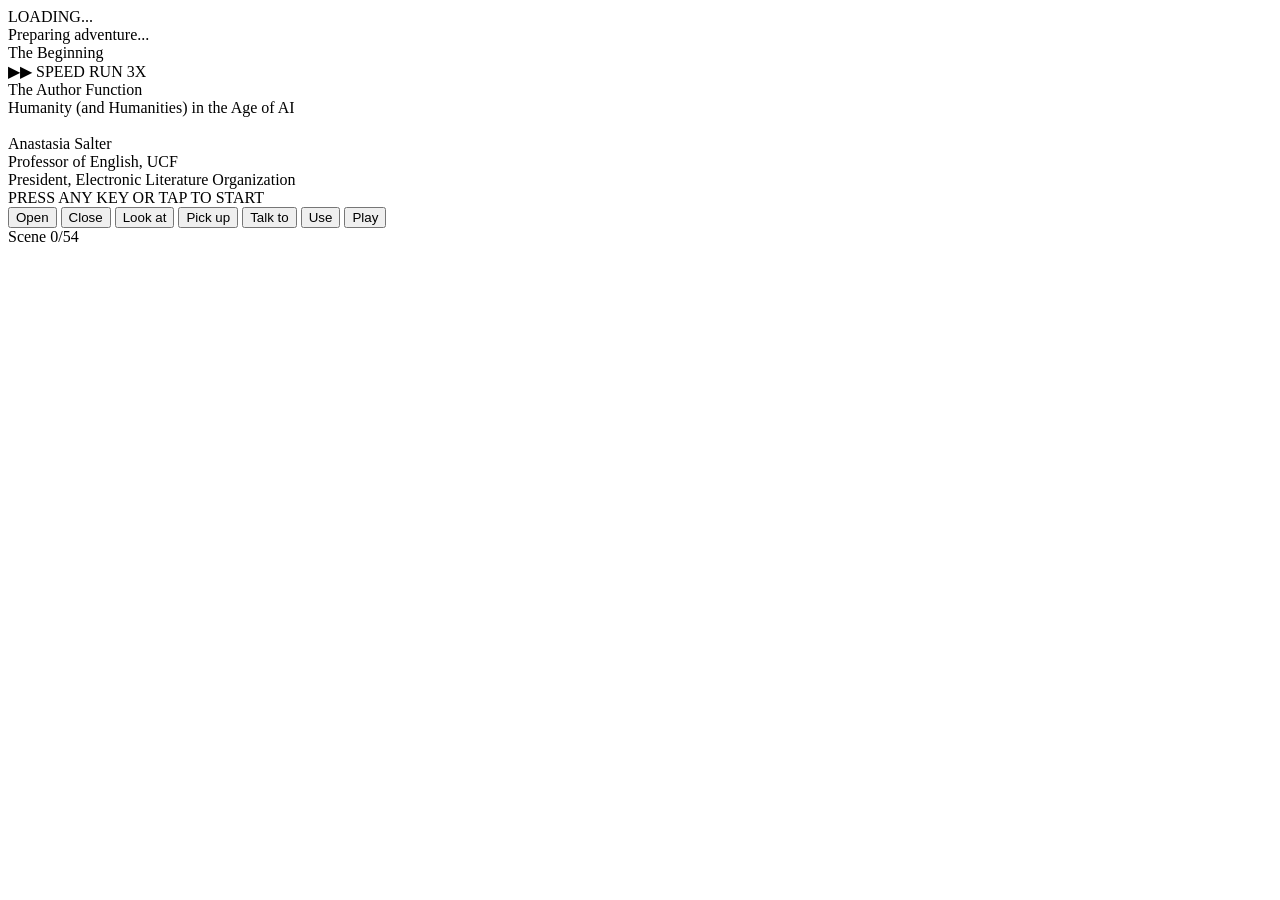
==== index.html @ 1f74006e "feat: update title and metadata for Author Function talk Co-Authored-By: Claude Opus 4.6 <noreply@an" ====
<!DOCTYPE html>
<html lang="en">
<head>
  <meta charset="UTF-8">
  <meta name="viewport" content="width=1280">
  <title>The Author Function: Humanity (and Humanities) in the Age of AI</title>

  <!-- CSS -->
  <link rel="stylesheet" href="css/reset.css">
  <link rel="stylesheet" href="css/fonts.css">
  <link rel="stylesheet" href="css/scumm.css">
  <link rel="stylesheet" href="css/rooms.css">
  <link rel="stylesheet" href="css/sprites.css">
  <link rel="stylesheet" href="css/transitions.css">

  <style>
    /* Inline fallback in case font file doesn't load */
    @import url('https://fonts.googleapis.com/css2?family=Press+Start+2P&display=block');
  </style>
</head>
<body>

  <!-- ========== PRELOADER ========== -->
  <div id="preloader">
    <div id="preloader-title">LOADING...</div>
    <div id="progress-bar-outer">
      <div id="progress-bar-inner"></div>
    </div>
    <div id="preloader-status">Preparing adventure...</div>
  </div>

  <!-- ========== GAME CONTAINER ========== -->
  <div id="game">

    <!-- Room Name Bar -->
    <div id="room-bar">The Beginning</div>

    <!-- Room Viewport -->
    <div id="viewport">

      <!-- Room (background + template overlays) -->
      <div id="room"></div>

      <!-- Objects layer -->
      <div id="objects"></div>

      <!-- Character Sprite -->
      <div id="sprite" class="frame-idle hidden"></div>

      <!-- Transition Overlay -->
      <div id="transition-overlay"></div>

      <!-- Speed Run badge (shown on autoplay start) -->
      <div id="speedrun-badge" class="hidden">
        <span class="sr-icon">&#9654;&#9654;</span>
        <span class="sr-text">SPEED RUN</span>
        <span class="sr-mult">3X</span>
      </div>

      <!-- Title Screen Overlay -->
      <div id="title-screen">
        <div class="title-border">
          <div class="title-main">The Author Function</div>
          <div class="title-sub">
            Humanity (and Humanities) in the Age of AI<br><br>
            Anastasia Salter<br>
            Professor of English, UCF<br>
            President, Electronic Literature Organization
          </div>
          <div class="title-prompt">PRESS ANY KEY OR TAP TO START</div>
        </div>
      </div>

    </div>

    <!-- Dialogue Text Bar -->
    <div id="dialogue">
      <div id="dialogue-text" class="done"></div>
    </div>

    <!-- Verb Bar (decorative) -->
    <div id="verb-bar">
      <button class="verb" data-verb="open">Open</button>
      <button class="verb" data-verb="close">Close</button>
      <button class="verb" data-verb="look">Look at</button>
      <button class="verb" data-verb="pickup">Pick up</button>
      <button class="verb" data-verb="talk">Talk to</button>
      <button class="verb" data-verb="use">Use</button>
      <span class="verb-sep"></span>
      <button class="verb" id="autoplay-btn" data-verb="play">Play</button>
    </div>

    <!-- Scene Counter (debug, toggle with D) -->
    <div id="scene-counter">Scene 0/54</div>

  </div>

  <!-- ========== SCRIPTS ========== -->
  <script src="js/scenes.js"></script>
  <script src="js/typewriter.js"></script>
  <script src="js/sprites.js"></script>
  <script src="js/transitions.js"></script>
  <script src="js/preloader.js"></script>
  <script src="js/autoplay.js"></script>
  <script src="js/engine.js"></script>

</body>
</html>
---- css/rooms.css ----
/* ============================================
   Room Templates - 14 Maniac Mansion-style environments
   Bright, colorful, clearly distinct rooms
   ============================================ */

.room-bg {
  position: absolute;
  inset: 0;
}

/* ================================================
   1. TITLE SCREEN - Stars + darkness
   ================================================ */
.room-title {
  --bg: #0a0a14;
}

.room-title .room-bg {
  background: linear-gradient(to bottom, #0a0a14 0%, #0a0a14 40%, #0e1025 75%, #141432 100%);
}

/* --- Cityscape silhouette --- */
.cityscape {
  position: absolute;
  inset: 0;
  pointer-events: none;
  background:
    /* Ground strip */
    linear-gradient(#060610, #060610) no-repeat 0 530px / 100% 10px,

    /* Near layer - darkest, shortest foreground */
    linear-gradient(#080812, #080812) no-repeat 0px 420px / 65px 120px,
    linear-gradient(#080812, #080812) no-repeat 130px 395px / 55px 145px,
    linear-gradient(#080812, #080812) no-repeat 250px 385px / 50px 155px,
    linear-gradient(#080812, #080812) no-repeat 400px 405px / 60px 135px,
    linear-gradient(#080812, #080812) no-repeat 490px 395px / 45px 145px,
    linear-gradient(#080812, #080812) no-repeat 600px 415px / 55px 125px,
    linear-gradient(#080812, #080812) no-repeat 720px 400px / 50px 140px,
    linear-gradient(#080812, #080812) no-repeat 830px 392px / 60px 148px,
    linear-gradient(#080812, #080812) no-repeat 1000px 402px / 55px 138px,
    linear-gradient(#080812, #080812) no-repeat 1120px 415px / 60px 125px,
    linear-gradient(#080812, #080812) no-repeat 1210px 435px / 70px 105px,

    /* Mid layer */
    linear-gradient(#0c0c18, #0c0c18) no-repeat 60px 350px / 75px 190px,
    linear-gradient(#0c0c18, #0c0c18) no-repeat 180px 315px / 65px 225px,
    linear-gradient(#0c0c18, #0c0c18) no-repeat 335px 305px / 70px 235px,
    linear-gradient(#0c0c18, #0c0c18) no-repeat 520px 325px / 60px 215px,
    linear-gradient(#0c0c18, #0c0c18) no-repeat 640px 340px / 80px 200px,
    linear-gradient(#0c0c18, #0c0c18) no-repeat 770px 315px / 60px 225px,
    linear-gradient(#0c0c18, #0c0c18) no-repeat 930px 330px / 80px 210px,
    linear-gradient(#0c0c18, #0c0c18) no-repeat 1060px 345px / 65px 195px,

    /* Far layer - lightest, tallest skyline */
    linear-gradient(#10101e, #10101e) no-repeat 280px 230px / 55px 310px,
    linear-gradient(#10101e, #10101e) no-repeat 440px 250px / 80px 290px,
    linear-gradient(#10101e, #10101e) no-repeat 580px 210px / 50px 330px,
    linear-gradient(#10101e, #10101e) no-repeat 700px 260px / 70px 280px,
    linear-gradient(#10101e, #10101e) no-repeat 860px 240px / 60px 300px,

    /* Antenna spires */
    linear-gradient(#10101e, #10101e) no-repeat 603px 198px / 2px 12px,
    linear-gradient(#10101e, #10101e) no-repeat 888px 230px / 2px 10px;
}

/* Steady windows - always lit */
.cityscape::before {
  content: '';
  position: absolute;
  width: 4px;
  height: 4px;
  top: 0;
  left: 0;
  pointer-events: none;
  box-shadow:
    /* Far building 1 (x:280) */
    290px 252px 0 0 #ffcc00,
    318px 252px 0 0 #cc9900,
    304px 292px 0 0 #ffcc00,
    290px 372px 0 0 #cc9900,
    318px 452px 0 0 #ffcc00,
    /* Far building 2 (x:440) */
    452px 272px 0 0 #ffcc00,
    500px 272px 0 0 #cc9900,
    476px 312px 0 0 #ffcc00,
    500px 392px 0 0 #cc9900,
    452px 452px 0 0 #ffcc00,
    /* Far building 3 (x:580) */
    590px 234px 0 0 #ffcc00,
    614px 274px 0 0 #cc9900,
    590px 354px 0 0 #ffcc00,
    614px 434px 0 0 #ffcc00,
    /* Far building 4 (x:700) */
    712px 282px 0 0 #ffcc00,
    748px 282px 0 0 #cc9900,
    730px 362px 0 0 #ffcc00,
    712px 442px 0 0 #cc9900,
    /* Far building 5 (x:860) */
    872px 262px 0 0 #ffcc00,
    900px 302px 0 0 #cc9900,
    872px 382px 0 0 #ffcc00,
    900px 462px 0 0 #ffcc00,
    /* Mid buildings */
    192px 338px 0 0 #cc9900,
    224px 378px 0 0 #cc9900,
    347px 328px 0 0 #cc9900,
    383px 368px 0 0 #cc9900,
    652px 364px 0 0 #cc9900,
    700px 404px 0 0 #cc9900,
    942px 352px 0 0 #cc9900,
    990px 392px 0 0 #cc9900;
}

/* Flickering windows - old game CRT feel */
.cityscape::after {
  content: '';
  position: absolute;
  width: 4px;
  height: 4px;
  top: 0;
  left: 0;
  pointer-events: none;
  animation: window-flicker 6s steps(1) infinite;
  box-shadow:
    304px 252px 0 0 #ffdd44,
    318px 332px 0 0 #ffcc00,
    290px 452px 0 0 #ffdd44,
    476px 272px 0 0 #ffdd44,
    452px 352px 0 0 #ffcc00,
    500px 452px 0 0 #ffdd44,
    614px 234px 0 0 #ffdd44,
    590px 314px 0 0 #ffcc00,
    614px 394px 0 0 #ffdd44,
    748px 322px 0 0 #ffdd44,
    712px 402px 0 0 #ffcc00,
    900px 262px 0 0 #ffdd44,
    872px 342px 0 0 #ffcc00,
    900px 422px 0 0 #ffdd44,
    532px 348px 0 0 #ffdd44,
    782px 338px 0 0 #ffdd44,
    1072px 368px 0 0 #ffdd44;
}

@keyframes window-flicker {
  0%   { opacity: 0.9; }
  8%   { opacity: 0; }
  14%  { opacity: 0.9; }
  38%  { opacity: 0; }
  44%  { opacity: 0.9; }
  60%  { opacity: 0; }
  66%  { opacity: 0.9; }
  83%  { opacity: 0; }
  90%  { opacity: 0.9; }
}

.star-field {
  position: absolute;
  width: 2px;
  height: 2px;
  top: 0;
  left: 0;
  box-shadow:
    120px 40px 0 0 #aaa, 250px 80px 0 0 #ccc, 400px 30px 0 0 #999,
    550px 110px 0 0 #bbb, 700px 50px 0 0 #aaa, 850px 90px 0 0 #ddd,
    1000px 35px 0 0 #999, 1100px 100px 0 0 #bbb, 1200px 60px 0 0 #aaa,
    80px 150px 0 0 #888, 300px 180px 0 0 #aaa, 500px 200px 0 0 #999,
    650px 160px 0 0 #ccc, 900px 190px 0 0 #aaa, 1050px 170px 0 0 #bbb,
    150px 250px 0 0 #999, 450px 280px 0 0 #aaa, 750px 240px 0 0 #ddd,
    950px 270px 0 0 #999, 1150px 230px 0 0 #aaa, 50px 320px 0 0 #bbb,
    350px 350px 0 0 #999, 600px 310px 0 0 #aaa, 800px 340px 0 0 #ccc,
    1080px 330px 0 0 #999, 200px 400px 0 0 #aaa, 480px 380px 0 0 #888,
    720px 410px 0 0 #bbb, 1000px 390px 0 0 #aaa, 30px 70px 0 0 #bbb,
    180px 120px 0 0 #999, 620px 85px 0 0 #ccc, 1180px 150px 0 0 #aaa,
    350px 35px 0 0 #999, 820px 15px 0 0 #aaa, 1050px 65px 0 0 #888,
    50px 220px 0 0 #aaa, 280px 260px 0 0 #ddd, 1220px 290px 0 0 #999;
  pointer-events: none;
  animation: star-twinkle 4s ease-in-out infinite alternate;
}

@keyframes star-twinkle {
  0% { opacity: 0.7; }
  100% { opacity: 1; }
}

/* ================================================
   2. EXTERIOR - UCF building at dusk/night
   Bright enough to see -- classic approach shot
   ================================================ */
.room-exterior .room-bg {
  background:
    /* Moon */
    radial-gradient(circle 16px at 90% 8%, rgba(255,255,230,0.95), rgba(255,255,230,0.3) 50%, transparent 100%),
    radial-gradient(circle 60px at 90% 8%, rgba(200,200,240,0.15), transparent),

    /* Palm tree left - fronds (crown at ~79, 95) */
    linear-gradient(130deg, #1c6426 0%, #1c6426 40%, transparent 40%) no-repeat 0px 95px / 85px 55px,
    linear-gradient(145deg, #2a7a35 0%, #2a7a35 44%, transparent 44%) no-repeat 5px 67px / 82px 66px,
    linear-gradient(165deg, #1e6828 0%, #1e6828 46%, transparent 46%) no-repeat 22px 50px / 62px 82px,
    linear-gradient(190deg, #2e8838 0%, #2e8838 46%, transparent 46%) no-repeat 55px 47px / 48px 85px,
    linear-gradient(220deg, #247a30 0%, #247a30 40%, transparent 40%) no-repeat 76px 63px / 55px 70px,
    radial-gradient(circle 10px at 79px 92px, #1a5a22, transparent),
    /* Palm tree left - trunk */
    linear-gradient(to right, #6a5030, #7a6040 50%, #6a5030) no-repeat 73px 95px / 12px 230px,

    /* Palm tree right - fronds (crown at ~1134, 82) */
    linear-gradient(230deg, #1c6426 0%, #1c6426 40%, transparent 40%) no-repeat 1128px 82px / 85px 55px,
    linear-gradient(215deg, #2a7a35 0%, #2a7a35 44%, transparent 44%) no-repeat 1126px 54px / 82px 66px,
    linear-gradient(195deg, #1e6828 0%, #1e6828 46%, transparent 46%) no-repeat 1129px 37px / 62px 82px,
    linear-gradient(170deg, #2e8838 0%, #2e8838 46%, transparent 46%) no-repeat 1110px 35px / 48px 85px,
    linear-gradient(140deg, #247a30 0%, #247a30 40%, transparent 40%) no-repeat 1082px 50px / 55px 70px,
    radial-gradient(circle 10px at 1134px 79px, #1a5a22, transparent),
    /* Palm tree right - trunk */
    linear-gradient(to right, #6a5030, #7a6040 50%, #6a5030) no-repeat 1128px 82px / 12px 242px,

    /* Building - lit windows row 1 (symmetric around facade center x=620) */
    radial-gradient(ellipse 55px 40px at 382px 165px, rgba(255,200,80,0.25), transparent),
    radial-gradient(ellipse 55px 40px at 530px 165px, rgba(255,200,80,0.25), transparent),
    radial-gradient(ellipse 55px 40px at 710px 165px, rgba(255,200,80,0.25), transparent),
    radial-gradient(ellipse 55px 40px at 858px 165px, rgba(255,200,80,0.25), transparent),
    linear-gradient(#eebb44, #ddaa30) no-repeat 358px 148px / 48px 32px,
    linear-gradient(#eebb44, #ddaa30) no-repeat 506px 148px / 48px 32px,
    linear-gradient(#eebb44, #ddaa30) no-repeat 686px 148px / 48px 32px,
    linear-gradient(#eebb44, #ddaa30) no-repeat 834px 148px / 48px 32px,

    /* Building - lit windows row 2 */
    linear-gradient(#dda830, #cc9920) no-repeat 358px 220px / 48px 32px,
    linear-gradient(#dda830, #cc9920) no-repeat 506px 220px / 48px 32px,
    linear-gradient(#cc9920, #bb8810) no-repeat 686px 220px / 48px 32px,
    linear-gradient(#dda830, #cc9920) no-repeat 834px 220px / 48px 32px,

    /* Window dividers (cross in each window) */
    linear-gradient(#8a7a50, #8a7a50) no-repeat 380px 162px / 2px 20px,
    linear-gradient(#8a7a50, #8a7a50) no-repeat 364px 155px / 36px 2px,
    linear-gradient(#8a7a50, #8a7a50) no-repeat 528px 162px / 2px 20px,
    linear-gradient(#8a7a50, #8a7a50) no-repeat 512px 155px / 36px 2px,
    linear-gradient(#8a7a50, #8a7a50) no-repeat 708px 162px / 2px 20px,
    linear-gradient(#8a7a50, #8a7a50) no-repeat 692px 155px / 36px 2px,
    linear-gradient(#8a7a50, #8a7a50) no-repeat 856px 162px / 2px 20px,
    linear-gradient(#8a7a50, #8a7a50) no-repeat 840px 155px / 36px 2px,

    /* Building - entrance glow */
    radial-gradient(ellipse 50px 70px at 620px 290px, rgba(255,210,120,0.3), transparent),
    /* Building - entrance door */
    linear-gradient(#4a2a10, #3a1a08) no-repeat 592px 256px / 56px 74px,
    /* Entrance frame + arch */
    linear-gradient(#b09870, #b09870) no-repeat 586px 248px / 68px 6px,
    linear-gradient(#b09870, #b09870) no-repeat 586px 248px / 6px 82px,
    linear-gradient(#b09870, #b09870) no-repeat 648px 248px / 6px 82px,

    /* Building - columns (symmetric around x=620) */
    linear-gradient(to right, #a08a68, #b09a78 50%, #a08a68) no-repeat 292px 130px / 16px 198px,
    linear-gradient(to right, #a08a68, #b09a78 50%, #a08a68) no-repeat 457px 130px / 16px 198px,
    linear-gradient(to right, #a08a68, #b09a78 50%, #a08a68) no-repeat 767px 130px / 16px 198px,
    linear-gradient(to right, #a08a68, #b09a78 50%, #a08a68) no-repeat 932px 130px / 16px 198px,

    /* Building - roof cornice */
    linear-gradient(#7a6a50, #8a7a60) no-repeat 270px 118px / 700px 14px,
    /* Building - pediment */
    linear-gradient(#8a7a60, #7a6a50) no-repeat 500px 100px / 240px 20px,
    linear-gradient(#907a60, #8a7a58) no-repeat 540px 94px / 160px 10px,

    /* Building - main facade */
    linear-gradient(to bottom, #8a7060, #7a6050) no-repeat 280px 130px / 680px 200px,
    /* Brick texture overlay */
    repeating-linear-gradient(
      to bottom,
      transparent 0px, transparent 14px,
      rgba(0,0,0,0.08) 14px, rgba(0,0,0,0.08) 16px
    ) no-repeat 280px 130px / 680px 200px,

    /* Steps */
    linear-gradient(#8a8070, #7a7060) no-repeat 520px 328px / 200px 8px,
    linear-gradient(#807868, #706858) no-repeat 540px 336px / 160px 6px,

    /* Walkway */
    linear-gradient(#5a5e58, #4a4e48) no-repeat 460px 342px / 320px 200px,

    /* Ground - grass */
    linear-gradient(to bottom, #2a5a2a, #1a4a1a) no-repeat 0 320px / 100% 220px,

    /* Sky */
    linear-gradient(to bottom, #0a0a2a 0%, #14143a 30%, #1e1e48 55%, #282850 72%, #2a3a2a 88%);
}

/* ================================================
   3. LECTURE HALL - Bright auditorium feel
   Warm wood tones, visible seats, bright screen
   ================================================ */
.room-lecture-hall .room-bg {
  background:
    /* Projector beam (visible) */
    linear-gradient(175deg, rgba(220,220,240,0.08) 0%, transparent 60%) no-repeat 500px 0 / 300px 200px,

    /* Projection screen */
    linear-gradient(#d8d4cc, #ccc8c0) no-repeat 290px 20px / 660px 8px,
    linear-gradient(#f0ece4, #e8e4dc) no-repeat 300px 28px / 640px 350px,
    /* Screen shadow */
    linear-gradient(rgba(0,0,0,0.2), transparent) no-repeat 300px 378px / 640px 20px,

    /* Podium */
    linear-gradient(to right, #7a6a5a, #8a7a6a 50%, #7a6a5a) no-repeat 570px 380px / 100px 60px,
    linear-gradient(#8a7a6a, #8a7a6a) no-repeat 560px 374px / 120px 8px,

    /* Seat rows - warm red upholstery, visible wood backs */
    linear-gradient(#8a6a58, #8a6a58) no-repeat 100px 430px / 1080px 6px,
    linear-gradient(#6a3030, #5a2828) no-repeat 100px 436px / 1080px 18px,
    linear-gradient(#8a6a58, #8a6a58) no-repeat 60px 466px / 1160px 6px,
    linear-gradient(#6a3030, #5a2828) no-repeat 60px 472px / 1160px 18px,
    linear-gradient(#8a6a58, #8a6a58) no-repeat 20px 502px / 1240px 6px,
    linear-gradient(#6a3030, #5a2828) no-repeat 20px 508px / 1240px 22px,

    /* Seat armrests */
    repeating-linear-gradient(to right, transparent 0px, transparent 56px, #9a8a70 56px, #9a8a70 60px) no-repeat 100px 430px / 1080px 24px,
    repeating-linear-gradient(to right, transparent 0px, transparent 56px, #9a8a70 56px, #9a8a70 60px) no-repeat 60px 466px / 1160px 24px,
    repeating-linear-gradient(to right, transparent 0px, transparent 56px, #9a8a70 56px, #9a8a70 60px) no-repeat 20px 502px / 1240px 28px,

    /* Ceiling light */
    radial-gradient(ellipse 400px 80px at 50% 0%, rgba(220,210,180,0.15), transparent),

    /* Stage floor */
    linear-gradient(#5a4e3e, #5a4e3e) no-repeat 0 408px / 100% 4px,

    /* Walls - warm tan/beige, clearly visible */
    linear-gradient(to bottom, #8a7e6e 0%, #7a6e5e 60%, #5a4e3e 62%, #4a3e2e);
}

/* ================================================
   4. DATA CENTER - Dense blue-lit hardware stacks
   Rows of tall racks, blinking status LEDs
   ================================================ */
.room-data-center .room-bg {
  background:
    /* Overhead blue glow strips (cold aisle lighting) */
    radial-gradient(ellipse 300px 100px at 25% 0%, rgba(60,150,240,0.18), transparent),
    radial-gradient(ellipse 300px 100px at 75% 0%, rgba(60,150,240,0.18), transparent),
    linear-gradient(rgba(40,120,220,0.06), transparent) no-repeat 0 0 / 100% 12px,

    /* === LEFT WALL RACKS === */

    /* Rack 1 - tall full rack */
    linear-gradient(#42424f, #38384a) no-repeat 20px 16px / 90px 370px,
    repeating-linear-gradient(to bottom, #50506a 0px, #50506a 14px, #3c3c52 14px, #3c3c52 16px, #44445c 16px, #44445c 30px, #3c3c52 30px, #3c3c52 32px) no-repeat 26px 22px / 78px 358px,
    /* Rack 1 - drive bay faces */
    linear-gradient(#555570, #4a4a62) no-repeat 30px 24px / 50px 12px,
    linear-gradient(#555570, #4a4a62) no-repeat 30px 40px / 50px 12px,
    linear-gradient(#555570, #4a4a62) no-repeat 30px 56px / 50px 12px,
    linear-gradient(#555570, #4a4a62) no-repeat 30px 72px / 50px 12px,
    linear-gradient(#555570, #4a4a62) no-repeat 30px 88px / 50px 12px,
    linear-gradient(#555570, #4a4a62) no-repeat 30px 104px / 50px 12px,

    /* Rack 2 */
    linear-gradient(#46465a, #3a3a4e) no-repeat 120px 16px / 90px 370px,
    repeating-linear-gradient(to bottom, #52526c 0px, #52526c 14px, #3e3e54 14px, #3e3e54 16px, #46465e 16px, #46465e 30px, #3e3e54 30px, #3e3e54 32px) no-repeat 126px 22px / 78px 358px,
    /* Rack 2 - drive bays */
    linear-gradient(#585872, #4c4c64) no-repeat 130px 24px / 50px 12px,
    linear-gradient(#585872, #4c4c64) no-repeat 130px 40px / 50px 12px,
    linear-gradient(#585872, #4c4c64) no-repeat 130px 56px / 50px 12px,
    linear-gradient(#585872, #4c4c64) no-repeat 130px 72px / 50px 12px,

    /* Rack 3 - half-height networking gear */
    linear-gradient(#40404e, #36364a) no-repeat 220px 180px / 90px 206px,
    repeating-linear-gradient(to bottom, #4e4e66 0px, #4e4e66 18px, #3a3a50 18px, #3a3a50 20px) no-repeat 226px 186px / 78px 194px,
    /* Patch panel ports */
    linear-gradient(#333348, #333348) no-repeat 232px 192px / 66px 10px,
    linear-gradient(#333348, #333348) no-repeat 232px 214px / 66px 10px,

    /* === RIGHT WALL RACKS === */

    /* Rack 5 */
    linear-gradient(#42424f, #38384a) no-repeat 980px 16px / 90px 370px,
    repeating-linear-gradient(to bottom, #50506a 0px, #50506a 14px, #3c3c52 14px, #3c3c52 16px, #44445c 16px, #44445c 30px, #3c3c52 30px, #3c3c52 32px) no-repeat 986px 22px / 78px 358px,
    linear-gradient(#555570, #4a4a62) no-repeat 990px 24px / 50px 12px,
    linear-gradient(#555570, #4a4a62) no-repeat 990px 40px / 50px 12px,
    linear-gradient(#555570, #4a4a62) no-repeat 990px 56px / 50px 12px,
    linear-gradient(#555570, #4a4a62) no-repeat 990px 72px / 50px 12px,
    linear-gradient(#555570, #4a4a62) no-repeat 990px 88px / 50px 12px,

    /* Rack 6 */
    linear-gradient(#46465a, #3a3a4e) no-repeat 1080px 16px / 90px 370px,
    repeating-linear-gradient(to bottom, #52526c 0px, #52526c 14px, #3e3e54 14px, #3e3e54 16px, #46465e 16px, #46465e 30px, #3e3e54 30px, #3e3e54 32px) no-repeat 1086px 22px / 78px 358px,
    linear-gradient(#585872, #4c4c64) no-repeat 1090px 24px / 50px 12px,
    linear-gradient(#585872, #4c4c64) no-repeat 1090px 40px / 50px 12px,
    linear-gradient(#585872, #4c4c64) no-repeat 1090px 56px / 50px 12px,

    /* Rack 7 - half-height right */
    linear-gradient(#40404e, #36364a) no-repeat 1180px 180px / 90px 206px,
    repeating-linear-gradient(to bottom, #4e4e66 0px, #4e4e66 18px, #3a3a50 18px, #3a3a50 20px) no-repeat 1186px 186px / 78px 194px,

    /* === CABLE TRAYS === */
    linear-gradient(#555, #555) no-repeat 0 10px / 100% 3px,
    linear-gradient(#4a4a55, #4a4a55) no-repeat 0 390px / 100% 3px,
    /* Vertical cable runs between racks */
    linear-gradient(#333348, #333348) no-repeat 115px 10px / 3px 376px,
    linear-gradient(#333348, #333348) no-repeat 975px 10px / 3px 376px,

    /* Raised floor tiles */
    repeating-linear-gradient(to right, #1a2030 0px, #1a2030 58px, #222a3a 58px, #222a3a 62px) no-repeat 0 396px / 100% 120px,
    repeating-linear-gradient(to right, #1e2434 0px, #1e2434 58px, #262e40 58px, #262e40 62px) no-repeat 0 440px / 100% 80px,

    /* Room - cold blue walls */
    linear-gradient(to bottom, #2a3650 0%, #243048 55%, #1a2030 65%);
}

/* Data center blinking LEDs */
.room-data-center .room-bg::before {
  content: '';
  position: absolute;
  inset: 0;
  background:
    /* Left rack 1 LEDs */
    radial-gradient(circle 3px at 84px 30px, #0f0, transparent),
    radial-gradient(circle 3px at 84px 46px, #0f0, transparent),
    radial-gradient(circle 3px at 84px 62px, #0f0, transparent),
    radial-gradient(circle 3px at 84px 78px, #0f0, transparent),
    radial-gradient(circle 3px at 84px 94px, #ff4, transparent),
    radial-gradient(circle 3px at 84px 110px, #0f0, transparent),
    radial-gradient(circle 3px at 100px 30px, #0af, transparent),
    radial-gradient(circle 3px at 100px 46px, #0af, transparent),
    radial-gradient(circle 3px at 100px 62px, #0f0, transparent),
    /* Left rack 2 LEDs */
    radial-gradient(circle 3px at 184px 30px, #0f0, transparent),
    radial-gradient(circle 3px at 184px 46px, #f44, transparent),
    radial-gradient(circle 3px at 184px 62px, #0f0, transparent),
    radial-gradient(circle 3px at 184px 78px, #0f0, transparent),
    radial-gradient(circle 3px at 200px 30px, #0af, transparent),
    radial-gradient(circle 3px at 200px 46px, #0af, transparent),
    radial-gradient(circle 3px at 200px 62px, #0af, transparent),
    /* Left rack 3 LEDs */
    radial-gradient(circle 3px at 284px 198px, #0f0, transparent),
    radial-gradient(circle 3px at 284px 220px, #ff4, transparent),
    radial-gradient(circle 3px at 300px 198px, #0af, transparent),
    /* Right rack 5 LEDs */
    radial-gradient(circle 3px at 1044px 30px, #0f0, transparent),
    radial-gradient(circle 3px at 1044px 46px, #0f0, transparent),
    radial-gradient(circle 3px at 1044px 62px, #ff4, transparent),
    radial-gradient(circle 3px at 1044px 78px, #0f0, transparent),
    radial-gradient(circle 3px at 1044px 94px, #0f0, transparent),
    radial-gradient(circle 3px at 1060px 30px, #0af, transparent),
    radial-gradient(circle 3px at 1060px 46px, #0af, transparent),
    /* Right rack 6 LEDs */
    radial-gradient(circle 3px at 1144px 30px, #0f0, transparent),
    radial-gradient(circle 3px at 1144px 46px, #0f0, transparent),
    radial-gradient(circle 3px at 1144px 62px, #0f0, transparent),
    radial-gradient(circle 3px at 1160px 30px, #f44, transparent),
    radial-gradient(circle 3px at 1160px 46px, #0af, transparent),
    /* Right rack 7 LEDs */
    radial-gradient(circle 3px at 1244px 198px, #0f0, transparent),
    radial-gradient(circle 3px at 1244px 220px, #0f0, transparent);
  animation: ledBlink 1.8s steps(1) infinite;
  pointer-events: none;
}

@keyframes ledBlink {
  0%   { opacity: 1; }
  45%  { opacity: 1; }
  50%  { opacity: 0.3; }
  55%  { opacity: 1; }
  80%  { opacity: 1; }
  85%  { opacity: 0.5; }
  90%  { opacity: 1; }
}

/* Second LED layer with offset timing */
.room-data-center .room-bg::after {
  content: '';
  position: absolute;
  inset: 0;
  background:
    /* Scattered activity LEDs - different blink phase */
    radial-gradient(circle 2px at 92px 140px, #f80, transparent),
    radial-gradient(circle 2px at 92px 170px, #f80, transparent),
    radial-gradient(circle 2px at 92px 200px, #0f0, transparent),
    radial-gradient(circle 2px at 192px 110px, #f80, transparent),
    radial-gradient(circle 2px at 192px 140px, #0f0, transparent),
    radial-gradient(circle 2px at 192px 170px, #f80, transparent),
    radial-gradient(circle 2px at 1052px 110px, #f80, transparent),
    radial-gradient(circle 2px at 1052px 140px, #0f0, transparent),
    radial-gradient(circle 2px at 1052px 170px, #f80, transparent),
    radial-gradient(circle 2px at 1152px 110px, #f80, transparent),
    radial-gradient(circle 2px at 1152px 140px, #f80, transparent),
    radial-gradient(circle 2px at 1152px 170px, #0f0, transparent);
  animation: ledBlink2 2.4s steps(1) infinite;
  pointer-events: none;
}

@keyframes ledBlink2 {
  0%   { opacity: 0.4; }
  15%  { opacity: 1; }
  30%  { opacity: 1; }
  35%  { opacity: 0.3; }
  50%  { opacity: 1; }
  70%  { opacity: 1; }
  75%  { opacity: 0.5; }
  90%  { opacity: 1; }
}

/* ================================================
   5. ARCHIVE - Warm amber library with filing cabinets
   Rich brown/amber tones, clearly lit
   ================================================ */
.room-archive .room-bg {
  background:
    /* Warm lamp glow */
    radial-gradient(ellipse 280px 340px at 80% 30%, rgba(255,190,90,0.2), transparent),

    /* Filing cabinet 1 */
    linear-gradient(#8a7a60, #7a6a50) no-repeat 40px 60px / 80px 300px,
    linear-gradient(#9a8a70, #8a7a60) no-repeat 44px 68px / 72px 60px,
    linear-gradient(#9a8a70, #8a7a60) no-repeat 44px 138px / 72px 60px,
    linear-gradient(#9a8a70, #8a7a60) no-repeat 44px 208px / 72px 60px,
    linear-gradient(#9a8a70, #8a7a60) no-repeat 44px 278px / 72px 60px,
    /* Drawer handles */
    linear-gradient(#ccb888, #ccb888) no-repeat 68px 92px / 20px 4px,
    linear-gradient(#ccb888, #ccb888) no-repeat 68px 162px / 20px 4px,
    linear-gradient(#ccb888, #ccb888) no-repeat 68px 232px / 20px 4px,
    linear-gradient(#ccb888, #ccb888) no-repeat 68px 302px / 20px 4px,

    /* Filing cabinet 2 */
    linear-gradient(#8a7a60, #7a6a50) no-repeat 140px 80px / 80px 280px,
    linear-gradient(#9a8a70, #8a7a60) no-repeat 144px 88px / 72px 56px,
    linear-gradient(#9a8a70, #8a7a60) no-repeat 144px 154px / 72px 56px,
    linear-gradient(#9a8a70, #8a7a60) no-repeat 144px 220px / 72px 56px,
    linear-gradient(#9a8a70, #8a7a60) no-repeat 144px 286px / 72px 56px,

    /* Reading table */
    linear-gradient(#8a7a58, #7a6a48) no-repeat 300px 340px / 660px 12px,
    linear-gradient(#7a6a48, #6a5a38) no-repeat 300px 352px / 660px 40px,

    /* Desk lamp on table */
    radial-gradient(circle 40px at 920px 330px, rgba(255,210,120,0.4), transparent),
    linear-gradient(#aa8840, #aa8840) no-repeat 916px 310px / 8px 30px,

    /* Dusty shelf on right wall */
    linear-gradient(#7a6a50, #6a5a40) no-repeat 1020px 80px / 220px 8px,
    linear-gradient(#7a6a50, #6a5a40) no-repeat 1020px 180px / 220px 8px,
    linear-gradient(#7a6a50, #6a5a40) no-repeat 1020px 280px / 220px 8px,

    /* Baseboard */
    linear-gradient(#6a5a40, #6a5a40) no-repeat 0 365px / 100% 4px,

    /* Room - warm amber/brown, VISIBLE */
    linear-gradient(to bottom, #6a5840 0%, #5a4830 55%, #4a3820 60%, #3a2a18);
}

/* ================================================
   6. HALLWAY - Portrait hall with adventure game heroes
   Warm tan walls, gold frames, red carpet
   ================================================ */
.room-hallway .room-bg {
  background:
    /* Gallery picture lights (warm glow above each portrait) */
    radial-gradient(ellipse 80px 50px at 125px 30px, rgba(255,220,140,0.15), transparent),
    radial-gradient(ellipse 70px 45px at 440px 45px, rgba(255,220,140,0.12), transparent),
    radial-gradient(ellipse 70px 45px at 840px 45px, rgba(255,220,140,0.12), transparent),
    radial-gradient(ellipse 80px 50px at 1155px 30px, rgba(255,220,140,0.15), transparent),

    /* ---- PORTRAIT 1: Sir Graham (King's Quest) ---- */
    /* Brass nameplate (above frame, outside frame area) */
    linear-gradient(#c8a848, #b89838) no-repeat 80px 242px / 90px 14px,
    /* Face */
    linear-gradient(#d4a878, #c89868) no-repeat 100px 102px / 34px 40px,
    /* Red adventurer's cap */
    linear-gradient(#c83030, #b02828) no-repeat 96px 82px / 48px 22px,
    linear-gradient(#d03838, #c83030) no-repeat 108px 72px / 24px 14px,
    /* Feather on cap */
    linear-gradient(#e8d840, #d8c830) no-repeat 138px 70px / 4px 20px,
    /* Hair (sides) */
    linear-gradient(#8a6830, #7a5820) no-repeat 96px 100px / 8px 28px,
    linear-gradient(#8a6830, #7a5820) no-repeat 130px 100px / 8px 28px,
    /* Blue tunic */
    linear-gradient(#3060b0, #2850a0) no-repeat 96px 144px / 42px 50px,
    /* Canvas (covers frame interior) */
    linear-gradient(#1e3828, #162e20) no-repeat 62px 52px / 126px 171px,
    /* Frame inner (border shows around canvas) */
    linear-gradient(#d4b050, #c8a040) no-repeat 54px 44px / 142px 187px,
    /* Frame outer (border shows around inner) */
    linear-gradient(#c8a040, #b89030) no-repeat 50px 40px / 150px 195px,

    /* ---- PORTRAIT 2: Indiana Jones (Fate of Atlantis) ---- */
    /* Nameplate */
    linear-gradient(#c8a848, #b89838) no-repeat 395px 242px / 90px 14px,
    /* Face */
    linear-gradient(#d4a878, #c89868) no-repeat 418px 112px / 30px 38px,
    /* Eyes */
    linear-gradient(#1a1a2a, #1a1a2a) no-repeat 422px 120px / 6px 5px,
    linear-gradient(#1a1a2a, #1a1a2a) no-repeat 438px 120px / 6px 5px,
    /* Nose */
    linear-gradient(#c08858, #c08858) no-repeat 430px 128px / 6px 8px,
    /* Chin / jaw shadow */
    linear-gradient(#b88050, #b88050) no-repeat 420px 144px / 26px 6px,
    /* 5 o'clock shadow */
    linear-gradient(rgba(80,60,40,0.3), rgba(80,60,40,0.3)) no-repeat 420px 138px / 26px 12px,
    /* Fedora - wide brim */
    linear-gradient(#5a3a1a, #4a2e12) no-repeat 404px 90px / 58px 10px,
    /* Fedora - crown */
    linear-gradient(#6a4420, #5a3818) no-repeat 414px 76px / 38px 16px,
    /* Fedora - band */
    linear-gradient(#3a2810, #3a2810) no-repeat 414px 88px / 38px 4px,
    /* Fedora - hat shadow on face */
    linear-gradient(rgba(40,20,0,0.35), transparent) no-repeat 418px 100px / 30px 16px,
    /* Brown hair (under hat, sides) */
    linear-gradient(#5a3818, #4a2e10) no-repeat 414px 100px / 8px 20px,
    linear-gradient(#5a3818, #4a2e10) no-repeat 444px 100px / 8px 20px,
    /* Brown leather jacket */
    linear-gradient(#6a4420, #5a3818) no-repeat 410px 152px / 46px 46px,
    /* Jacket collar */
    linear-gradient(#7a5430, #6a4420) no-repeat 412px 150px / 42px 8px,
    /* Jacket lapels */
    linear-gradient(#5a3818, #4a2e10) no-repeat 418px 156px / 10px 20px,
    linear-gradient(#5a3818, #4a2e10) no-repeat 438px 156px / 10px 20px,
    /* Khaki shirt showing at collar */
    linear-gradient(#c8b888, #b8a878) no-repeat 428px 154px / 10px 14px,
    /* Whip coil (on right shoulder) */
    linear-gradient(#3a2810, #3a2810) no-repeat 450px 158px / 6px 4px,
    linear-gradient(#3a2810, #3a2810) no-repeat 448px 162px / 8px 3px,
    linear-gradient(#3a2810, #3a2810) no-repeat 450px 165px / 6px 3px,
    /* Canvas - warm brown (adventure/temple tone) */
    linear-gradient(#1e1a14, #181410) no-repeat 387px 72px / 106px 149px,
    /* Frame inner */
    linear-gradient(#d4b050, #c8a040) no-repeat 379px 64px / 122px 167px,
    /* Frame outer */
    linear-gradient(#c8a040, #b89030) no-repeat 375px 60px / 130px 175px,

    /* ---- PORTRAIT 3: Guybrush Threepwood (Monkey Island) ---- */
    /* Nameplate */
    linear-gradient(#c8a848, #b89838) no-repeat 800px 242px / 80px 14px,
    /* Face */
    linear-gradient(#d8b488, #cca878) no-repeat 818px 116px / 28px 34px,
    /* Eyes */
    linear-gradient(#1a1a2a, #1a1a2a) no-repeat 822px 124px / 6px 5px,
    linear-gradient(#1a1a2a, #1a1a2a) no-repeat 836px 124px / 6px 5px,
    /* Nose */
    linear-gradient(#c8a070, #c8a070) no-repeat 830px 132px / 5px 6px,
    /* Grin */
    linear-gradient(#a07050, #a07050) no-repeat 824px 142px / 16px 3px,
    /* Blonde hair top */
    linear-gradient(#d4b040, #c8a430) no-repeat 814px 102px / 38px 18px,
    /* Hair fringe */
    linear-gradient(#dab848, #d4b040) no-repeat 810px 108px / 10px 14px,
    /* Ponytail - flows from behind head down right side */
    linear-gradient(#d4b040, #c8a430) no-repeat 850px 108px / 10px 18px,
    linear-gradient(#c8a430, #c8a430) no-repeat 852px 126px / 8px 20px,
    linear-gradient(#c8a430, #bc9820) no-repeat 854px 146px / 7px 22px,
    linear-gradient(#bc9820, #b08c18) no-repeat 855px 168px / 6px 16px,
    /* Hair tie */
    linear-gradient(#8a2020, #8a2020) no-repeat 853px 124px / 8px 4px,
    /* Goatee */
    linear-gradient(#c0a030, #b89428) no-repeat 828px 150px / 10px 8px,
    /* Blue pirate coat */
    linear-gradient(#2a4a8a, #203e7a) no-repeat 810px 154px / 44px 44px,
    /* Coat collar / white shirt */
    linear-gradient(#e0d8c0, #d4ccb4) no-repeat 822px 154px / 20px 10px,
    /* Canvas (covers frame interior) */
    linear-gradient(#1a1e2e, #141828) no-repeat 787px 72px / 106px 149px,
    /* Frame inner */
    linear-gradient(#d4b050, #c8a040) no-repeat 779px 64px / 122px 167px,
    /* Frame outer */
    linear-gradient(#c8a040, #b89030) no-repeat 775px 60px / 130px 175px,

    /* ---- PORTRAIT 4: Leisure Suit Larry ---- */
    /* Nameplate */
    linear-gradient(#c8a848, #b89838) no-repeat 1110px 242px / 90px 14px,
    /* Face */
    linear-gradient(#c89868, #bc8c58) no-repeat 1130px 104px / 34px 40px,
    /* Eyes */
    linear-gradient(#1a1a2a, #1a1a2a) no-repeat 1134px 114px / 6px 5px,
    linear-gradient(#1a1a2a, #1a1a2a) no-repeat 1152px 114px / 6px 5px,
    /* Big nose */
    linear-gradient(#b88050, #b88050) no-repeat 1142px 120px / 8px 10px,
    /* Smirk */
    linear-gradient(#a06848, #a06848) no-repeat 1136px 136px / 20px 3px,
    /* Bald dome (skin colored) */
    linear-gradient(#c89868, #bc8c58) no-repeat 1130px 88px / 34px 20px,
    /* Dark hair on sides only */
    linear-gradient(#1a1a1a, #101010) no-repeat 1122px 104px / 12px 28px,
    linear-gradient(#1a1a1a, #101010) no-repeat 1160px 104px / 12px 28px,
    /* Mustache */
    linear-gradient(#1a1a1a, #101010) no-repeat 1136px 132px / 20px 4px,
    /* White leisure suit jacket */
    linear-gradient(#e8e8e0, #dcdcd4) no-repeat 1120px 146px / 54px 52px,
    /* V-neck opening showing chest */
    linear-gradient(#b07848, #a06838) no-repeat 1140px 146px / 14px 20px,
    /* Left lapel */
    linear-gradient(#d8d8d0, #ccccbe) no-repeat 1124px 146px / 16px 34px,
    /* Right lapel */
    linear-gradient(#d8d8d0, #ccccbe) no-repeat 1154px 146px / 16px 34px,
    /* Gold chain on chest */
    linear-gradient(#e8c030, #d4a820) no-repeat 1142px 150px / 10px 3px,
    linear-gradient(#e8c030, #d4a820) no-repeat 1140px 153px / 14px 3px,
    /* Pocket square (left breast) */
    linear-gradient(#e84040, #d03030) no-repeat 1126px 150px / 8px 6px,
    /* Canvas (covers frame interior) */
    linear-gradient(#2e1a28, #261420) no-repeat 1092px 52px / 126px 171px,
    /* Frame inner */
    linear-gradient(#d4b050, #c8a040) no-repeat 1084px 44px / 142px 187px,
    /* Frame outer */
    linear-gradient(#c8a040, #b89030) no-repeat 1080px 40px / 150px 195px,

    /* Baseboard */
    linear-gradient(#7a6e50, #7a6e50) no-repeat 0 60% / 100% 4px,

    /* Wood floor */
    repeating-linear-gradient(to right,
      #4a3828 0px, #4a3828 80px, #3e2e1c 80px, #3e2e1c 82px
    ) no-repeat 0 62% / 100% 38%,

    /* Wall - warm tan */
    linear-gradient(to bottom, #7a6e5c, #6a5e4c 62%, #3a3020 64%);
}

/* ================================================
   7. STUDY - Professor's office: desk, books, lamp
   Warm rich browns, clearly visible bookshelf + desk
   ================================================ */
.room-study {
  --wall: #6a4e38;
  --wall-light: #7a5e48;
  --floor: #4a3828;
  --trim: #8a6a48;
}

.room-study .room-bg {
  background:
    /* Desk lamp glow */
    radial-gradient(ellipse 220px 280px at 82% 45%, rgba(255,200,100,0.2), transparent),

    /* Window (right wall) */
    linear-gradient(#2a3060, #1a2050) no-repeat 1040px 40px / 120px 180px,
    /* Window frame */
    linear-gradient(#8a7a58, #8a7a58) no-repeat 1034px 34px / 132px 6px,
    linear-gradient(#8a7a58, #8a7a58) no-repeat 1034px 34px / 6px 192px,
    linear-gradient(#8a7a58, #8a7a58) no-repeat 1160px 34px / 6px 192px,
    linear-gradient(#8a7a58, #8a7a58) no-repeat 1034px 220px / 132px 6px,
    /* Window cross */
    linear-gradient(#8a7a58, #8a7a58) no-repeat 1097px 40px / 4px 180px,
    linear-gradient(#8a7a58, #8a7a58) no-repeat 1040px 126px / 120px 4px,
    /* Moonlight through window */
    radial-gradient(ellipse 120px 140px at 1100px 130px, rgba(160,180,220,0.12), transparent),

    /* Bookshelf (left wall) - shelf boards */
    linear-gradient(var(--trim), #6a4a30) no-repeat 30px 50px / 210px 8px,
    linear-gradient(var(--trim), #6a4a30) no-repeat 30px 140px / 210px 8px,
    linear-gradient(var(--trim), #6a4a30) no-repeat 30px 230px / 210px 8px,
    linear-gradient(var(--trim), #6a4a30) no-repeat 30px 320px / 210px 8px,
    /* Book spines row 1 - bright colorful spines */
    repeating-linear-gradient(to right,
      #a85520 0px, #a85520 10px, #804830 10px, #804830 18px,
      #c06830 18px, #c06830 26px, #4070a0 26px, #4070a0 36px,
      #784028 36px, #784028 44px, #aa8828 44px, #aa8828 52px
    ) no-repeat 36px 58px / 198px 80px,
    /* Book spines row 2 */
    repeating-linear-gradient(to right,
      #906020 0px, #906020 12px, #a85520 12px, #a85520 20px,
      #508050 20px, #508050 30px, #784028 30px, #784028 40px,
      #8a3030 40px, #8a3030 48px, #806030 48px, #806030 56px
    ) no-repeat 36px 148px / 198px 80px,
    /* Book spines row 3 */
    repeating-linear-gradient(to right,
      #7a5030 0px, #7a5030 14px, #aa8828 14px, #aa8828 22px,
      #6a5080 22px, #6a5080 32px, #c06830 32px, #c06830 40px
    ) no-repeat 36px 238px / 198px 80px,
    /* Bookshelf back */
    linear-gradient(#3a2a18, #2e2010) no-repeat 30px 50px / 210px 278px,

    /* Desk surface */
    linear-gradient(to bottom, #8a7a50, #7a6a40) no-repeat 280px 360px / 700px 14px,
    linear-gradient(to bottom, #7a6a40, #6a5a30) no-repeat 280px 374px / 700px 50px,
    /* Desk front panel */
    linear-gradient(#6a5a38, #5a4a28) no-repeat 280px 424px / 700px 30px,
    /* Desk legs */
    linear-gradient(#6a5a38, #6a5a38) no-repeat 290px 454px / 10px 20px,
    linear-gradient(#6a5a38, #6a5a38) no-repeat 970px 454px / 10px 20px,

    /* Desk lamp */
    linear-gradient(#aa8840, #aa8840) no-repeat 940px 340px / 6px 20px,
    radial-gradient(ellipse 30px 12px at 943px 338px, #ccaa44, transparent),

    /* Chair */
    linear-gradient(#5a4228, #4a3218) no-repeat 540px 400px / 60px 70px,
    linear-gradient(#6a5238, #5a4228) no-repeat 535px 394px / 70px 8px,

    /* Wainscoting */
    linear-gradient(var(--trim), var(--trim)) no-repeat 0 60% / 100% 4px,

    /* Wall + floor - warm brown, clearly visible */
    linear-gradient(to bottom, var(--wall-light), var(--wall) 62%, #5a3e28 62%, var(--floor) 65%);
}

/* Study - crisis variant (red-tinted) */
.study-crisis {
  --wall: #6a2e2e;
  --wall-light: #7a3838;
  --floor: #4a2020;
  --trim: #8a4848;
}

/* ================================================
   8. GAME ROOM - 90s PC den with beige CRT + tower
   Teal wallpaper, classic 486-era setup
   ================================================ */
.room-game-room .room-bg {
  background:
    /* Screen glow on wall */
    radial-gradient(ellipse 300px 180px at 580px 200px, rgba(100,180,220,0.08), transparent),

    /* === CPU TOWER (far right) === */
    /* Details listed FIRST so they paint ON TOP of the tower body */

    /* Tower feet */
    linear-gradient(#8a8060, #8a8060) no-repeat 1106px 428px / 20px 4px,
    linear-gradient(#8a8060, #8a8060) no-repeat 1204px 428px / 20px 4px,

    /* Turbo button */
    linear-gradient(#aaa078, #aaa078) no-repeat 1154px 408px / 22px 1px,
    linear-gradient(#c0b48c, #b8ac84) no-repeat 1152px 406px / 26px 10px,

    /* Reset button - small recessed */
    radial-gradient(circle 5px at 1165px 396px, #b8ac84, #a89c78 4px, transparent 5px),

    /* Power symbol on button */
    radial-gradient(circle 4px at 1165px 370px, transparent 3px, #8a7a58 3px, #8a7a58 4px, transparent 4px),
    linear-gradient(#c0b490, #c0b490) no-repeat 1164px 364px / 2px 6px,
    /* Power button - large round */
    radial-gradient(circle 12px at 1165px 370px, #c0b490, #b8ac84 10px, #a89c78 11px, transparent 12px),
    /* Power LED - green */
    radial-gradient(circle 3px at 1130px 370px, #0a0, #080 2px, transparent 3px),
    /* HDD LED - amber */
    radial-gradient(circle 3px at 1130px 382px, #a80, #860 2px, transparent 3px),
    /* LED labels */
    linear-gradient(#b8ac88, #b8ac88) no-repeat 1136px 368px / 16px 4px,
    linear-gradient(#b8ac88, #b8ac88) no-repeat 1136px 380px / 16px 4px,

    /* Ventilation grille */
    repeating-linear-gradient(to bottom, #ccc09c 0px, #ccc09c 3px, #aaa07a 3px, #aaa07a 5px) no-repeat 1110px 260px / 110px 70px,
    /* Grille border */
    linear-gradient(#b8ac88, #b8ac88) no-repeat 1110px 258px / 110px 2px,
    linear-gradient(#b8ac88, #b8ac88) no-repeat 1110px 330px / 110px 2px,

    /* Turbo LED label area */
    linear-gradient(#c8bc98, #c8bc98) no-repeat 1120px 232px / 30px 8px,

    /* "Intel" text area (white stripe on blue) */
    linear-gradient(#e0e0e0, #e0e0e0) no-repeat 1124px 204px / 24px 4px,
    /* Front label (Intel Inside / 486 vibe) */
    linear-gradient(#4868a8, #3858a0) no-repeat 1120px 200px / 44px 16px,
    /* "486" text hint */
    linear-gradient(#8a7a58, #8a7a58) no-repeat 1174px 204px / 28px 4px,
    /* Second sticker - "486" */
    linear-gradient(#c0b490, #b8ac88) no-repeat 1170px 200px / 36px 16px,

    /* Divider line below drives */
    linear-gradient(#b8ac88, #b8ac88) no-repeat 1110px 186px / 110px 2px,

    /* CD LED */
    radial-gradient(circle 2px at 1116px 174px, #880, transparent),
    /* CD tray handle groove */
    linear-gradient(#9a8e6c, #9a8e6c) no-repeat 1130px 168px / 60px 2px,
    /* CD tray seam */
    linear-gradient(#aaa07a, #aaa07a) no-repeat 1112px 162px / 106px 1px,
    /* Eject button */
    linear-gradient(#b4a880, #b4a880) no-repeat 1198px 154px / 14px 10px,
    /* CD-ROM drive */
    linear-gradient(#c8bc94, #c0b48c) no-repeat 1110px 150px / 110px 26px,

    /* Floppy LED */
    radial-gradient(circle 2px at 1116px 136px, #880, transparent),
    /* Floppy slot inner shadow */
    linear-gradient(#111118, #222228) no-repeat 1115px 118px / 80px 4px,
    /* Floppy slot */
    linear-gradient(#222228, #222228) no-repeat 1115px 118px / 80px 14px,
    /* Eject button */
    linear-gradient(#b0a47c, #b0a47c) no-repeat 1198px 122px / 14px 10px,
    /* 3.5" floppy drive */
    linear-gradient(#c8bc94, #c0b48c) no-repeat 1110px 114px / 110px 24px,

    /* Drive activity LED */
    radial-gradient(circle 2px at 1116px 84px, #880, transparent),
    /* 5.25" drive bay lines */
    linear-gradient(#aaa07a, #aaa07a) no-repeat 1112px 74px / 106px 1px,
    linear-gradient(#aaa07a, #aaa07a) no-repeat 1112px 100px / 106px 1px,
    /* Eject button */
    linear-gradient(#b8ac84, #b8ac84) no-repeat 1198px 82px / 14px 10px,
    /* 5.25" drive bay */
    linear-gradient(#c4b890, #bcb088) no-repeat 1110px 72px / 110px 30px,

    /* Tower side edge shadows */
    linear-gradient(#c0b490, #c0b490) no-repeat 1100px 50px / 3px 380px,
    linear-gradient(#c4b894, #c4b894) no-repeat 1227px 50px / 3px 380px,
    /* Tower top highlight */
    linear-gradient(#e4d8b8, #dcd0b0) no-repeat 1100px 46px / 130px 6px,
    /* Tower body (LAST so details paint on top) */
    linear-gradient(to right, #dcd0b0, #d8ccaa 20%, #d0c4a0 80%, #c8bc98) no-repeat 1100px 50px / 130px 380px,

    /* === DESK === */
    linear-gradient(to bottom, #8a7050, #806848) no-repeat 0 430px / 100% 8px,
    linear-gradient(to bottom, #7a6040, #6a5030) no-repeat 0 438px / 100% 102px,
    linear-gradient(to bottom, rgba(0,0,0,0.15), transparent) no-repeat 0 438px / 100% 6px,

    /* === 90s TEAL WALLPAPER === */
    /* Diamond lattice */
    repeating-linear-gradient(45deg,
      transparent 0px, transparent 22px,
      rgba(255,255,255,0.05) 22px, rgba(255,255,255,0.05) 24px
    ),
    repeating-linear-gradient(-45deg,
      transparent 0px, transparent 22px,
      rgba(255,255,255,0.05) 22px, rgba(255,255,255,0.05) 24px
    ),
    /* Subtle horizontal texture */
    repeating-linear-gradient(to bottom,
      transparent 0px, transparent 3px,
      rgba(0,0,0,0.04) 3px, rgba(0,0,0,0.04) 4px
    ),
    /* Teal base wall */
    linear-gradient(to bottom, #3a8a82 0%, #2e7a72 50%, #287068 60%);
}

/* CRT bezel on game room images - clean beige rectangle */
/* #room and #objects are siblings, so use ~ combinator */
#room.room-game-room ~ #objects .obj-monitor-screen,
#room.room-game-room ~ #objects .obj-wall-poster {
  border: 16px solid #d4c8a4;
  border-radius: 4px;
  box-shadow:
    inset 0 0 12px rgba(0, 0, 0, 0.3),
    0 4px 12px rgba(0, 0, 0, 0.4);
  background: #0e0e18;
  padding: 2px;
  overflow: visible;
}

/* Monitor stand - loads with the bezel */
#room.room-game-room ~ #objects .obj-monitor-screen::after,
#room.room-game-room ~ #objects .obj-wall-poster::after {
  content: '';
  position: absolute;
  top: calc(100% + 16px);
  left: 50%;
  transform: translateX(-50%);
  width: 60px;
  height: 58px;
  background: linear-gradient(to right, #c8bc98, #d4c8a4 30%, #d0c4a0 70%, #c4b894);
  box-shadow:
    /* Wide base at bottom */
    -45px 52px 0 0 #ccc09c,
    45px 52px 0 0 #ccc09c,
    -30px 52px 0 0 #d0c4a0,
    30px 52px 0 0 #d0c4a0,
    -15px 52px 0 0 #d4c8a4,
    15px 52px 0 0 #d4c8a4,
    0 52px 0 0 #d4c8a4,
    0 56px 4px rgba(0,0,0,0.12);
}

/* Label on screen instead of below stand */
#room.room-game-room ~ #objects .obj-monitor-screen .object-label,
#room.room-game-room ~ #objects .obj-wall-poster .object-label {
  bottom: auto;
  top: 8px;
}

/* ================================================
   8b. THE UNDERGROUND - Neon pink arcade
   Hot pink walls, RGB lighting, sleek black monitor + small PC
   ================================================ */
.room-arcade .room-bg {
  background:
    /* RGB strip glow on ceiling - pink-heavy */
    linear-gradient(to right,
      rgba(255,0,100,0.18), rgba(255,20,120,0.15) 25%,
      rgba(200,0,255,0.12) 50%, rgba(255,0,160,0.14) 75%,
      rgba(255,0,80,0.16)
    ) no-repeat 0 0 / 100% 8px,

    /* Monitor glow on wall - hot pink */
    radial-gradient(ellipse 350px 200px at 540px 180px, rgba(255,40,120,0.14), transparent),

    /* === SMALL MODERN PC (right side) === */

    /* RGB fan glow through tempered glass - pink */
    radial-gradient(circle 18px at 1120px 280px, rgba(255,0,120,0.3), transparent),
    radial-gradient(circle 14px at 1120px 340px, rgba(255,40,180,0.22), transparent),
    /* Tempered glass panel - dark with pink reflection */
    linear-gradient(160deg, rgba(80,20,50,0.2), transparent 60%) no-repeat 1080px 180px / 90px 220px,

    /* PC case body */
    linear-gradient(to right, #1a1018, #22182a 20%, #1e1628 80%, #16101e) no-repeat 1080px 180px / 90px 220px,
    /* Case top */
    linear-gradient(#2a2030, #24182a) no-repeat 1080px 176px / 90px 6px,
    /* Front I/O - power button */
    radial-gradient(circle 4px at 1125px 186px, rgba(255,255,255,0.15), transparent 4px),
    /* Power LED */
    radial-gradient(circle 2px at 1125px 196px, rgba(255,40,120,0.9), transparent 3px),
    /* Front USB ports */
    linear-gradient(#0e0a12, #0e0a12) no-repeat 1110px 200px / 16px 4px,
    linear-gradient(#0e0a12, #0e0a12) no-repeat 1110px 208px / 16px 4px,
    /* Front mesh ventilation */
    repeating-linear-gradient(to bottom,
      #1a1420 0px, #1a1420 2px, #100c16 2px, #100c16 4px
    ) no-repeat 1086px 320px / 78px 60px,
    /* RGB strip on case bottom - hot pink */
    linear-gradient(to right, rgba(255,0,120,0.4), rgba(255,40,180,0.35)) no-repeat 1082px 398px / 86px 2px,
    /* Case feet */
    linear-gradient(#100c16, #100c16) no-repeat 1086px 400px / 14px 4px,
    linear-gradient(#100c16, #100c16) no-repeat 1150px 400px / 14px 4px,

    /* === SLEEK MONITOR === */

    /* Thin bezels - dark black frame */
    linear-gradient(#0a080e, #0a080e) no-repeat 340px 8px / 560px 394px,
    /* Screen area (slightly lighter to show bezel edge) */
    linear-gradient(#101018, #101018) no-repeat 346px 14px / 548px 376px,

    /* Monitor stand neck */
    linear-gradient(to right, #14101e, #1a1428 30%, #18142a 70%, #12101e) no-repeat 590px 402px / 40px 24px,
    /* Monitor base */
    linear-gradient(#18142a, #12101e) no-repeat 550px 424px / 120px 6px,
    linear-gradient(rgba(255,40,120,0.15), transparent) no-repeat 555px 428px / 110px 4px,

    /* === DESK === */
    linear-gradient(#1e1828, #181222) no-repeat 0 430px / 100% 8px,
    /* Desk edge highlight - pink */
    linear-gradient(rgba(255,40,120,0.1), transparent) no-repeat 0 430px / 100% 2px,
    linear-gradient(#141020, #100c18) no-repeat 0 438px / 100% 102px,

    /* Mousepad glow - pink */
    radial-gradient(ellipse 60px 20px at 280px 440px, rgba(255,40,120,0.06), transparent),

    /* === NEON PINK WALLS === */
    /* LED strip along wall bottom - hot pink */
    linear-gradient(to right,
      rgba(255,0,100,0.2), rgba(255,20,120,0.25) 50%, rgba(255,0,100,0.2)
    ) no-repeat 0 426px / 100% 4px,

    /* Wall panels - subtle vertical lines with pink tint */
    linear-gradient(rgba(180,40,100,0.07), rgba(180,40,100,0.07)) no-repeat 320px 0 / 2px 430px,
    linear-gradient(rgba(180,40,100,0.07), rgba(180,40,100,0.07)) no-repeat 640px 0 / 2px 430px,
    linear-gradient(rgba(180,40,100,0.07), rgba(180,40,100,0.07)) no-repeat 960px 0 / 2px 430px,

    /* Neon pink wall + dark floor */
    linear-gradient(to bottom,
      #3a1028 0%, #341026 30%, #2e0e22 55%,
      #1e0a18 62%, #1e0a18 63%,
      #100c16 64%, #0a0810 100%);
}

/* Sleek black monitor bezel for arcade images - high contrast bevel */
#room.room-arcade ~ #objects .obj-monitor-screen,
#room.room-arcade ~ #objects .obj-wall-poster {
  border: 6px solid #0a080e;
  border-top-color: #2a1828;
  border-left-color: #221420;
  border-radius: 2px;
  box-shadow:
    inset 0 0 18px rgba(255,40,120,0.12),
    inset 1px 1px 0 rgba(255,180,220,0.08),
    inset -1px -1px 0 rgba(0,0,0,0.4),
    0 3px 12px rgba(0,0,0,0.6),
    0 0 20px rgba(255,0,100,0.08);
  background: #06040a;
  padding: 2px;
  overflow: visible;
}

/* No monitor stand on arcade (it's in the background) */
#room.room-arcade ~ #objects .obj-monitor-screen::after,
#room.room-arcade ~ #objects .obj-wall-poster::after {
  display: none;
}

/* Label on screen */
#room.room-arcade ~ #objects .obj-monitor-screen .object-label,
#room.room-arcade ~ #objects .obj-wall-poster .object-label {
  bottom: auto;
  top: 8px;
}

/* ================================================
   9. THE FLASH LAB - Strong Bad Email Room
   Flat sage green walls, brown desk, tan carpet
   Homestar Runner / Flash animation aesthetic
   ================================================ */
.room-computer-lab .room-bg {
  background:
    /* Warm overhead glow */
    radial-gradient(circle 60px at 640px 0px, rgba(255,255,210,0.12), transparent),

    /* === WALL DECORATIONS === */

    /* Red pennant / flag - left wall (SB style) */
    linear-gradient(#5a4a30, #5a4a30) no-repeat 100px 55px / 3px 75px,
    linear-gradient(to right, #cc3333 92%, transparent) no-repeat 103px 58px / 70px 13px,
    linear-gradient(to right, #cc3333 80%, transparent) no-repeat 103px 71px / 58px 13px,
    linear-gradient(to right, #cc3333 60%, transparent) no-repeat 103px 84px / 40px 13px,
    linear-gradient(to right, #cc3333 35%, transparent) no-repeat 103px 97px / 22px 10px,

    /* Framed poster - right wall (band poster vibe) */
    linear-gradient(#7a6a40, #7a6a40) no-repeat 1038px 65px / 90px 74px,
    linear-gradient(#e8d8b0, #dcc898) no-repeat 1042px 69px / 82px 66px,
    linear-gradient(#3a5080, #2e4472) no-repeat 1046px 73px / 74px 46px,
    linear-gradient(#c8b880, #c0b070) no-repeat 1046px 119px / 74px 12px,

    /* === DESK - simple flat brown wood === */

    /* Desk surface */
    linear-gradient(#8B6B2A, #826020) no-repeat 250px 390px / 780px 10px,
    /* Desk front panel */
    linear-gradient(#7A5A1E, #6E4E16) no-repeat 250px 400px / 780px 80px,
    /* Under-desk shadow */
    linear-gradient(to bottom, rgba(0,0,0,0.12), transparent) no-repeat 250px 400px / 780px 6px,
    /* Desk legs */
    linear-gradient(#6E4E16, #6E4E16) no-repeat 268px 480px / 12px 60px,
    linear-gradient(#6E4E16, #6E4E16) no-repeat 1000px 480px / 12px 60px,

    /* === FLOOR === */

    /* Baseboard strip */
    linear-gradient(#506840, #4a6238) no-repeat 0 432px / 100% 5px,
    /* Flat tan carpet - Homestar Runner style */
    linear-gradient(#C4A878, #BEA270) no-repeat 0 437px / 100% 103px,

    /* === WALL === */

    /* Flat sage green - THE Strong Bad email room green */
    linear-gradient(#6E9462, #6A9060);
}

/* ================================================
   10. WORKSHOP - Creative maker space, pegboard
   Warm industrial tones, clearly visible tools
   ================================================ */
.room-workshop .room-bg {
  background:
    /* Yellow work light */
    radial-gradient(ellipse 300px 280px at 50% 20%, rgba(255,230,120,0.15), transparent),

    /* Pegboard (back wall - tall enough for scene images) */
    repeating-linear-gradient(to right,
      transparent 0px, transparent 24px,
      rgba(100,90,60,0.2) 24px, rgba(100,90,60,0.2) 28px
    ) no-repeat 270px 8px / 740px 416px,
    repeating-linear-gradient(to bottom,
      transparent 0px, transparent 24px,
      rgba(100,90,60,0.2) 24px, rgba(100,90,60,0.2) 28px
    ) no-repeat 270px 8px / 740px 416px,
    /* Pegboard base color */
    linear-gradient(#6a5a40, #5e5035) no-repeat 270px 8px / 740px 416px,

    /* Hanging tools silhouettes */
    linear-gradient(#4a4030, #4a4030) no-repeat 300px 60px / 6px 40px,
    linear-gradient(#4a4030, #4a4030) no-repeat 300px 40px / 20px 6px,
    linear-gradient(#4a4030, #4a4030) no-repeat 360px 50px / 4px 50px,
    linear-gradient(#4a4030, #4a4030) no-repeat 350px 70px / 24px 6px,
    linear-gradient(#4a4030, #4a4030) no-repeat 920px 55px / 6px 45px,
    linear-gradient(#4a4030, #4a4030) no-repeat 910px 50px / 26px 6px,

    /* Workbench surface */
    linear-gradient(to bottom, #9a8a60, #8a7a50) no-repeat 0 424px / 100% 12px,
    linear-gradient(#8a7a50, #7a6a40) no-repeat 0 436px / 100% 34px,
    /* Bench front */
    linear-gradient(#6a5a38, #5a4a28) no-repeat 0 470px / 100% 16px,
    /* Bench legs */
    linear-gradient(#6a5a38, #6a5a38) no-repeat 40px 486px / 10px 50px,
    linear-gradient(#6a5a38, #6a5a38) no-repeat 1230px 486px / 10px 50px,
    linear-gradient(#6a5a38, #6a5a38) no-repeat 640px 486px / 10px 50px,

    /* Shelf with supplies (left) */
    linear-gradient(#7a6a48, #7a6a48) no-repeat 20px 140px / 180px 8px,
    linear-gradient(#7a6a48, #7a6a48) no-repeat 20px 240px / 180px 8px,
    /* Jars/boxes on shelf */
    linear-gradient(#8a5830, #8a5830) no-repeat 30px 110px / 24px 30px,
    linear-gradient(#6a7a8a, #6a7a8a) no-repeat 60px 115px / 20px 25px,
    linear-gradient(#8a8068, #8a8068) no-repeat 90px 108px / 30px 32px,
    linear-gradient(#7a4828, #7a4828) no-repeat 30px 210px / 28px 30px,
    linear-gradient(#4a6a4a, #4a6a4a) no-repeat 70px 215px / 22px 25px,

    /* Floor - warm concrete */
    linear-gradient(to bottom, #5a5240 0%, #4a4230 55%, #3a3220 60%, #2a2210);
}

/* ================================================
   11. DARK ROOM - Atmospheric void (INTENTIONALLY dark)
   ================================================ */
.room-dark-room .room-bg {
  background:
    /* Subtle fire glow from bottom */
    radial-gradient(ellipse 300px 100px at 30% 100%, rgba(220,100,30,0.08), transparent),
    radial-gradient(ellipse 200px 80px at 70% 100%, rgba(255,140,50,0.05), transparent),
    /* Barely visible wall texture */
    linear-gradient(135deg, #1e1610 0%, transparent 3%) no-repeat 10% 20% / 50px 50px,
    linear-gradient(135deg, #1e1610 0%, transparent 5%) no-repeat 80% 15% / 40px 60px,
    linear-gradient(135deg, #1e1610 0%, transparent 4%) no-repeat 60% 70% / 60px 40px,
    /* Base */
    linear-gradient(to bottom, #0e0a08, #100c0a, #0a0806);
}

/* Fog overlay for dark scenes */
.room-dark-room .fog-overlay {
  position: absolute;
  inset: 0;
  background:
    radial-gradient(ellipse 300px 200px at 20% 60%, rgba(120,120,140,0.08), transparent),
    radial-gradient(ellipse 250px 150px at 80% 40%, rgba(120,120,140,0.06), transparent);
  animation: fog-drift 8s ease-in-out infinite alternate;
  pointer-events: none;
}

@keyframes fog-drift {
  0% { transform: translateX(-20px); opacity: 0.6; }
  100% { transform: translateX(20px); opacity: 1; }
}

/* Fire flicker */
.room-dark-room .fire-overlay,
.room-ruins .fire-overlay {
  position: absolute;
  inset: 0;
  pointer-events: none;
  animation: fire-flicker 3s ease-in-out infinite;
}

@keyframes fire-flicker {
  0%, 100% { background: radial-gradient(ellipse 150px 80px at 30% 95%, rgba(255,120,30,0.06), transparent); }
  33% { background: radial-gradient(ellipse 180px 90px at 32% 95%, rgba(255,140,50,0.08), transparent); }
  66% { background: radial-gradient(ellipse 130px 70px at 28% 95%, rgba(255,100,20,0.04), transparent); }
}

/* ================================================
   12. GALLERY - Clean exhibition space, spotlights
   Bright cream walls, clearly visible
   ================================================ */
.room-gallery .room-bg {
  background:
    /* Spotlights from above */
    radial-gradient(ellipse 180px 350px at 50% 0%, rgba(255,245,210,0.15), transparent),
    radial-gradient(ellipse 100px 250px at 25% 0%, rgba(255,245,210,0.1), transparent),
    radial-gradient(ellipse 100px 250px at 75% 0%, rgba(255,245,210,0.1), transparent),

    /* Crown molding */
    linear-gradient(#bbb8a8, #bbb8a8) no-repeat 0 10px / 100% 4px,
    linear-gradient(#c4c0b0, #c4c0b0) no-repeat 0 14px / 100% 2px,

    /* Wainscoting */
    linear-gradient(#9a9488 0px, #9a9488 2px, #d0c8b8 2px, #d0c8b8 24px, #9a9488 24px, #9a9488 26px, transparent 26px) no-repeat 0 60% / 100% 26px,

    /* Bench (center of gallery) */
    linear-gradient(#6a6050, #5a5040) no-repeat 520px 420px / 240px 12px,
    linear-gradient(#5a5040, #4a4030) no-repeat 520px 432px / 240px 24px,
    linear-gradient(#5a5040, #5a5040) no-repeat 530px 456px / 10px 16px,
    linear-gradient(#5a5040, #5a5040) no-repeat 740px 456px / 10px 16px,

    /* Floor - light hardwood */
    linear-gradient(to bottom,
      #ddd8cc, #d0c8bc 62%,
      #6a6558 62%, #6a6558 62.5%,
      #5a5548 63%, #4a4438);
}

/* Gallery underground variant - Undertale cave aesthetic */
.gallery-underground {
  filter: none;
}

.gallery-underground .room-bg {
  background:
    /* Ceiling crystal stars - scattered glowing blue dots */
    radial-gradient(circle 2px at 80px 18px, rgba(100,180,255,0.7), transparent 3px),
    radial-gradient(circle 1px at 180px 8px, rgba(120,200,255,0.5), transparent 2px),
    radial-gradient(circle 3px at 310px 24px, rgba(80,160,255,0.8), transparent 4px),
    radial-gradient(circle 1px at 420px 12px, rgba(140,210,255,0.5), transparent 2px),
    radial-gradient(circle 2px at 530px 6px, rgba(100,180,255,0.6), transparent 3px),
    radial-gradient(circle 2px at 650px 20px, rgba(120,200,255,0.7), transparent 3px),
    radial-gradient(circle 1px at 750px 10px, rgba(80,160,255,0.5), transparent 2px),
    radial-gradient(circle 3px at 870px 16px, rgba(100,180,255,0.8), transparent 4px),
    radial-gradient(circle 1px at 960px 28px, rgba(140,210,255,0.4), transparent 2px),
    radial-gradient(circle 2px at 1050px 8px, rgba(100,180,255,0.6), transparent 3px),
    radial-gradient(circle 2px at 1150px 22px, rgba(120,200,255,0.7), transparent 3px),
    radial-gradient(circle 1px at 1220px 14px, rgba(80,160,255,0.5), transparent 2px),

    /* Soft blue glow from crystals */
    radial-gradient(ellipse 200px 60px at 310px 20px, rgba(60,120,200,0.12), transparent),
    radial-gradient(ellipse 160px 50px at 870px 16px, rgba(60,120,200,0.10), transparent),

    /* Cave ceiling - jagged rock edge */
    linear-gradient(#1a1028, #1a1028) no-repeat 0 0 / 100% 34px,
    linear-gradient(#1a1028, transparent) no-repeat 0 34px / 100% 12px,

    /* Stalactites */
    linear-gradient(#201430, #201430) no-repeat 140px 34px / 8px 18px,
    linear-gradient(#201430, #201430) no-repeat 390px 34px / 6px 14px,
    linear-gradient(#201430, #201430) no-repeat 680px 34px / 10px 22px,
    linear-gradient(#201430, #201430) no-repeat 950px 34px / 7px 16px,
    linear-gradient(#201430, #201430) no-repeat 1180px 34px / 8px 20px,

    /* Echo flower glow - small blue light patches on ground */
    radial-gradient(circle 12px at 120px 465px, rgba(50,140,220,0.2), transparent),
    radial-gradient(circle 8px at 1100px 470px, rgba(60,150,230,0.15), transparent),
    radial-gradient(circle 10px at 640px 468px, rgba(50,130,210,0.12), transparent),

    /* Purple stone wall texture - column-like segments */
    linear-gradient(#28183a, #28183a) no-repeat 0 44px / 3px 420px,
    linear-gradient(#2a1a3c, #2a1a3c) no-repeat 320px 50px / 3px 414px,
    linear-gradient(#28183a, #28183a) no-repeat 640px 46px / 3px 418px,
    linear-gradient(#2a1a3c, #2a1a3c) no-repeat 960px 48px / 3px 416px,
    linear-gradient(#28183a, #28183a) no-repeat 1277px 44px / 3px 420px,

    /* Waterfall shimmer - vertical blue streak */
    linear-gradient(rgba(40,100,180,0.08), rgba(60,140,220,0.12), rgba(40,100,180,0.06)) no-repeat 1240px 40px / 20px 424px,

    /* Ground path - darker purple rock */
    linear-gradient(#18102a, #18102a) no-repeat 0 464px / 100% 4px,

    /* Purple cave walls + dark floor */
    linear-gradient(to bottom,
      #1e1430 0%, #221838 30%, #261a3c 55%,
      #18102a 62%, #18102a 63%,
      #100c1e 64%, #0c0816 100%);
}

/* Gallery KRZ variant - Kentucky Route Zero aesthetic */
/* Dark theatrical silhouettes, amber lamplight, deep navy void */
.gallery-zero {
  filter: none;
}

.gallery-zero .room-bg {
  background:
    /* Single amber lamp glow - stark dramatic cone */
    radial-gradient(ellipse 120px 400px at 180px 0%, rgba(210,160,60,0.18), transparent),
    /* Distant amber glow far right */
    radial-gradient(ellipse 80px 300px at 1100px 0%, rgba(200,150,50,0.10), transparent),

    /* Telephone pole silhouette - stark black geometric */
    linear-gradient(#080810, #080810) no-repeat 160px 0 / 6px 320px,
    /* Cross beam */
    linear-gradient(#080810, #080810) no-repeat 130px 60px / 66px 4px,
    /* Wires drooping from pole */
    linear-gradient(#0a0a14, #0a0a14) no-repeat 196px 64px / 200px 1px,
    linear-gradient(#0a0a14, #0a0a14) no-repeat 196px 60px / 300px 1px,
    /* Wire sag hint */
    linear-gradient(#0a0a14, #0a0a14) no-repeat 340px 68px / 60px 1px,
    linear-gradient(#0a0a14, #0a0a14) no-repeat 420px 64px / 80px 1px,

    /* Amber lamp fixture on pole */
    radial-gradient(circle 6px at 163px 48px, rgba(220,170,60,0.6), rgba(200,150,40,0.2) 4px, transparent 6px),

    /* Distant telephone poles (silhouettes) */
    linear-gradient(#060610, #060610) no-repeat 900px 20px / 4px 200px,
    linear-gradient(#060610, #060610) no-repeat 878px 50px / 48px 3px,
    linear-gradient(#060610, #060610) no-repeat 1200px 30px / 3px 160px,
    linear-gradient(#060610, #060610) no-repeat 1184px 56px / 36px 2px,

    /* Ground-level amber reflection */
    radial-gradient(ellipse 100px 20px at 170px 462px, rgba(200,150,50,0.08), transparent),

    /* Road / ground line */
    linear-gradient(#0c0c18, #0c0c18) no-repeat 0 460px / 100% 3px,

    /* Roadside gravel texture */
    radial-gradient(circle 1px at 80px 468px, rgba(40,40,50,0.6), transparent 1px),
    radial-gradient(circle 1px at 200px 472px, rgba(40,40,50,0.5), transparent 1px),
    radial-gradient(circle 1px at 500px 470px, rgba(35,35,48,0.5), transparent 1px),
    radial-gradient(circle 1px at 800px 466px, rgba(40,40,55,0.5), transparent 1px),
    radial-gradient(circle 1px at 1050px 474px, rgba(35,35,48,0.4), transparent 1px),

    /* Deep navy-black sky with subtle blue horizon */
    linear-gradient(to bottom,
      #04040c 0%, #06060e 20%, #080812 40%,
      #0a0a18 55%, #0c0c1e 60%,
      #08081a 62%, #08081a 63%,
      #060610 64%, #040408 100%);
}

/* ================================================
   13. RUINS - Destroyed space (INTENTIONALLY dark + fire/fog)
   ================================================ */
.room-ruins .room-bg {
  background:
    /* Distant fire glow */
    radial-gradient(ellipse 400px 200px at 25% 90%, rgba(255,100,30,0.12), transparent),
    radial-gradient(ellipse 300px 150px at 75% 85%, rgba(220,70,15,0.1), transparent),
    /* Embers */
    radial-gradient(circle 3px at 200px 400px, rgba(255,160,60,0.4), transparent),
    radial-gradient(circle 2px at 800px 380px, rgba(255,130,40,0.3), transparent),
    radial-gradient(circle 3px at 500px 420px, rgba(255,110,30,0.35), transparent),

    /* Broken wall chunks */
    linear-gradient(135deg, #2a2018 0%, #2a2018 70%, transparent 70%) no-repeat 0 0 / 120px 200px,
    linear-gradient(135deg, transparent 40%, #241a12 40%) no-repeat 1160px 0 / 120px 180px,
    linear-gradient(145deg, #2a2018 0%, transparent 60%) no-repeat 0 200px / 80px 100px,
    /* Rubble on floor */
    linear-gradient(#2a2018, #2a2018) no-repeat 50px 400px / 40px 20px,
    linear-gradient(#221810, #221810) no-repeat 200px 410px / 30px 15px,
    linear-gradient(#2a2018, #2a2018) no-repeat 900px 395px / 50px 25px,
    linear-gradient(#221810, #221810) no-repeat 1100px 405px / 35px 18px,

    /* Cracked floor */
    linear-gradient(160deg, transparent 49%, #1a1a1a 49%, #1a1a1a 51%, transparent 51%) no-repeat 400px 380px / 200px 100px,
    linear-gradient(20deg, transparent 49%, #141414 49%, #141414 51%, transparent 51%) no-repeat 700px 400px / 150px 80px,

    /* Base - dark but warmer than before */
    linear-gradient(to bottom, #12100c, #0e0c0a, #12100c);
}

/* Ruins fog overlay */
.room-ruins .fog-overlay {
  position: absolute;
  inset: 0;
  background:
    radial-gradient(ellipse 400px 250px at 20% 50%, rgba(100,80,50,0.1), transparent),
    radial-gradient(ellipse 350px 200px at 80% 60%, rgba(100,80,50,0.08), transparent);
  animation: fog-drift 10s ease-in-out infinite alternate;
  pointer-events: none;
}

/* ================================================
   14. OFFICE - Corporate cubicles, bright fluorescent
   Gray/beige, brightly lit, clearly visible
   ================================================ */
.room-office .room-bg {
  background:
    /* Fluorescent ceiling lights */
    linear-gradient(to right, transparent 10%, rgba(230,240,250,0.15) 20%, rgba(230,240,250,0.18) 40%, rgba(230,240,250,0.18) 60%, rgba(230,240,250,0.15) 80%, transparent 90%) no-repeat 0 0 / 100% 4px,
    radial-gradient(ellipse 600px 100px at 50% 0%, rgba(230,240,250,0.1), transparent),

    /* Drop ceiling grid */
    repeating-linear-gradient(to right, transparent 0px, transparent 156px, rgba(200,200,200,0.1) 156px, rgba(200,200,200,0.1) 160px) no-repeat 0 0 / 100% 20px,

    /* Cubicle wall left */
    linear-gradient(#a0a098, #909088) no-repeat 40px 120px / 200px 8px,
    linear-gradient(#b0b0a8, #a0a098) no-repeat 40px 128px / 200px 200px,
    linear-gradient(#909088, #909088) no-repeat 40px 328px / 200px 4px,

    /* Cubicle wall right */
    linear-gradient(#a0a098, #909088) no-repeat 1020px 120px / 220px 8px,
    linear-gradient(#b0b0a8, #a0a098) no-repeat 1020px 128px / 220px 200px,
    linear-gradient(#909088, #909088) no-repeat 1020px 328px / 220px 4px,

    /* Desk */
    linear-gradient(#a0a090, #909080) no-repeat 300px 340px / 680px 12px,
    linear-gradient(#909080, #808070) no-repeat 300px 352px / 680px 40px,

    /* Office chair */
    linear-gradient(#3a3a3a, #333) no-repeat 580px 400px / 60px 50px,
    linear-gradient(#444, #3a3a3a) no-repeat 575px 394px / 70px 8px,
    /* Chair wheels */
    radial-gradient(circle 4px at 590px 455px, #444, transparent),
    radial-gradient(circle 4px at 630px 455px, #444, transparent),

    /* Water cooler (right) */
    linear-gradient(#a0d0e8, #a0d0e8) no-repeat 960px 220px / 20px 40px,
    linear-gradient(#e8e8e8, #d8d8d8) no-repeat 955px 260px / 30px 60px,

    /* Motivational poster on cubicle wall */
    linear-gradient(#fff, #f0f0f0) no-repeat 100px 160px / 40px 30px,

    /* Carpet - beige/tan, bright */
    linear-gradient(to bottom,
      #c0c0b8, #b0b0a8 62%,
      #7a7a74 62.5%, #6a6a64 63%, #5a5a54);
}

/* ================================================
   15. LIBRARY - Deep purple, bookshelves, candelabra
   Foucault & Ted Nelson opening quotes
   ================================================ */
.room-library .room-bg {
  background:
    /* Candelabra glow */
    radial-gradient(circle 40px at 280px 90px, rgba(255,204,68,0.35), transparent),
    radial-gradient(circle 20px at 280px 80px, rgba(255,220,100,0.5), transparent),

    /* Candelabra stem */
    linear-gradient(#8b6914, #8b6914) no-repeat 277px 90px / 6px 30px,
    /* Candelabra base */
    linear-gradient(#8b6914, #6b4a0e) no-repeat 270px 118px / 20px 6px,
    /* Flame */
    radial-gradient(circle 4px at 280px 82px, #ffdd66, #ffaa22, transparent),

    /* Bookshelf 1 - left wall, tall */
    linear-gradient(#5c3a1e, #4a2e16) no-repeat 30px 60px / 140px 320px,
    /* Shelf dividers */
    linear-gradient(#6b4422, #6b4422) no-repeat 30px 140px / 140px 4px,
    linear-gradient(#6b4422, #6b4422) no-repeat 30px 220px / 140px 4px,
    linear-gradient(#6b4422, #6b4422) no-repeat 30px 300px / 140px 4px,

    /* Bookshelf 2 - second column */
    linear-gradient(#5c3a1e, #4a2e16) no-repeat 180px 80px / 120px 300px,
    linear-gradient(#6b4422, #6b4422) no-repeat 180px 160px / 120px 4px,
    linear-gradient(#6b4422, #6b4422) no-repeat 180px 240px / 120px 4px,
    linear-gradient(#6b4422, #6b4422) no-repeat 180px 320px / 120px 4px,

    /* Wainscoting rail */
    linear-gradient(#5a4030, #5a4030) no-repeat 0 340px / 100% 4px,

    /* Checkered floor (two offset repeating gradients simulate checkerboard) */
    repeating-linear-gradient(to right, #3d2b1e 0px, #3d2b1e 20px, #2e1f14 20px, #2e1f14 40px) no-repeat 0 378px / 100% 20px,
    repeating-linear-gradient(to right, #2e1f14 0px, #2e1f14 20px, #3d2b1e 20px, #3d2b1e 40px) no-repeat 0 398px / 100% 20px,
    repeating-linear-gradient(to right, #3d2b1e 0px, #3d2b1e 20px, #2e1f14 20px, #2e1f14 40px) no-repeat 0 418px / 100% 20px,
    repeating-linear-gradient(to right, #2e1f14 0px, #2e1f14 20px, #3d2b1e 20px, #3d2b1e 40px) no-repeat 0 438px / 100% 20px,
    repeating-linear-gradient(to right, #3d2b1e 0px, #3d2b1e 20px, #2e1f14 20px, #2e1f14 40px) no-repeat 0 458px / 100% 20px,
    repeating-linear-gradient(to right, #2e1f14 0px, #2e1f14 20px, #3d2b1e 20px, #3d2b1e 40px) no-repeat 0 478px / 100% 20px,

    /* Walls */
    linear-gradient(to bottom, #1a0a2e 0%, #2d1b4e 40%, #3d2b5e 55%, #4a3366 70%, #3d2b1e 70%);
}

/* Book spines - colorful rectangles via box-shadow */
.room-library .room-bg::before {
  content: '';
  position: absolute;
  width: 8px;
  height: 70px;
  top: 0;
  left: 0;
  pointer-events: none;
  box-shadow:
    /* Shelf 1, row 1 */
    38px 66px 0 0 #8b2020,
    50px 66px 0 0 #1a4a6e,
    60px 66px 0 2px #6b6b2e,
    74px 66px 0 0 #2e5a2e,
    86px 66px 0 2px #8b6914,
    100px 66px 0 0 #5a1a1a,
    112px 66px 0 0 #2e4a6e,
    124px 66px 0 2px #4a4a1e,
    138px 66px 0 0 #6e2e4a,
    150px 66px 0 0 #1a5a4a,
    /* Shelf 1, row 2 */
    38px 146px 0 2px #3a6a8e,
    52px 146px 0 0 #8b4a14,
    64px 146px 0 0 #2e5a2e,
    76px 146px 0 2px #8b2020,
    90px 146px 0 0 #4a4a6e,
    104px 146px 0 0 #6b6b2e,
    116px 146px 0 2px #1a5a4a,
    130px 146px 0 0 #6e2e4a,
    142px 146px 0 0 #5a1a1a,
    154px 146px 0 2px #2e4a6e,
    /* Shelf 1, row 3 */
    38px 226px 0 0 #6b6b2e,
    50px 226px 0 2px #8b2020,
    64px 226px 0 0 #1a4a6e,
    76px 226px 0 0 #2e5a2e,
    88px 226px 0 2px #8b6914,
    102px 226px 0 0 #5a1a1a,
    114px 226px 0 2px #6e2e4a,
    128px 226px 0 0 #4a4a1e,
    140px 226px 0 0 #3a6a8e,
    152px 226px 0 2px #1a5a4a,
    /* Shelf 2, row 1 */
    188px 86px 0 0 #5a1a1a,
    198px 86px 0 2px #2e4a6e,
    212px 86px 0 0 #8b6914,
    222px 86px 0 0 #2e5a2e,
    234px 86px 0 2px #8b2020,
    248px 86px 0 0 #6b6b2e,
    260px 86px 0 0 #1a4a6e,
    272px 86px 0 2px #6e2e4a,
    286px 86px 0 0 #4a4a1e,
    /* Shelf 2, row 2 */
    188px 166px 0 2px #3a6a8e,
    202px 166px 0 0 #8b4a14,
    214px 166px 0 0 #1a5a4a,
    224px 166px 0 2px #8b2020,
    238px 166px 0 0 #6b6b2e,
    250px 166px 0 0 #2e5a2e,
    262px 166px 0 2px #5a1a1a,
    276px 166px 0 0 #2e4a6e,
    288px 166px 0 0 #6e2e4a;
}

/* ================================================
   16. KITCHEN - Olive-green, wood counter, warm light
   Craft of the essay & code
   ================================================ */
.room-kitchen .room-bg {
  background:
    /* Overhead warm light */
    radial-gradient(ellipse 180px 60px at 360px 0px, rgba(200,180,100,0.2), transparent),

    /* Upper cabinet left */
    linear-gradient(#6b5a3a, #5a4a2e) no-repeat 40px 40px / 120px 110px,
    linear-gradient(#5a4a2e, #5a4a2e) no-repeat 40px 93px / 120px 2px,
    /* Cabinet handle */
    linear-gradient(#8b7a5a, #8b7a5a) no-repeat 90px 60px / 20px 3px,
    linear-gradient(#8b7a5a, #8b7a5a) no-repeat 90px 110px / 20px 3px,

    /* Upper cabinet right-of-left */
    linear-gradient(#6b5a3a, #5a4a2e) no-repeat 170px 40px / 100px 110px,
    linear-gradient(#5a4a2e, #5a4a2e) no-repeat 170px 93px / 100px 2px,
    linear-gradient(#8b7a5a, #8b7a5a) no-repeat 210px 60px / 20px 3px,

    /* Window */
    linear-gradient(#4a6a3a, #5a7a4a) no-repeat 310px 30px / 120px 120px,
    linear-gradient(#5a4a2e, #5a4a2e) no-repeat 306px 26px / 128px 4px,
    linear-gradient(#5a4a2e, #5a4a2e) no-repeat 306px 150px / 128px 4px,
    linear-gradient(#5a4a2e, #5a4a2e) no-repeat 306px 26px / 4px 128px,
    linear-gradient(#5a4a2e, #5a4a2e) no-repeat 430px 26px / 4px 128px,
    /* Window cross */
    linear-gradient(#5a4a2e, #5a4a2e) no-repeat 368px 30px / 3px 120px,
    linear-gradient(#5a4a2e, #5a4a2e) no-repeat 310px 88px / 120px 3px,

    /* Counter */
    linear-gradient(#8b7a5a, #7a6a4a) no-repeat 0px 260px / 500px 12px,
    /* Counter front */
    linear-gradient(#6b5a3a, #5a4a2e) no-repeat 0px 272px / 500px 100px,

    /* Floor tiles */
    repeating-linear-gradient(to right, #8b7a5a 0px, #8b7a5a 58px, #7a6a4a 58px, #7a6a4a 62px) no-repeat 0 378px / 100% 160px,

    /* Walls */
    linear-gradient(to bottom, #2e3a1e 0%, #3a4a2a 30%, #4a5a3a 55%, #3a4a2a 70%, #2e2418 70%);
}

/* ================================================
   17. LABORATORY - Cyan-teal on navy, bubbling tubes
   Claude as author, p5.js animation
   ================================================ */
.room-laboratory .room-bg {
  background:
    /* Eerie ambient glow */
    radial-gradient(circle 60px at 100px 200px, rgba(100,220,255,0.1), transparent),
    radial-gradient(circle 40px at 180px 180px, rgba(180,100,255,0.08), transparent),

    /* Tube 1 - tall, cyan */
    linear-gradient(rgba(100,220,255,0.15), rgba(100,220,255,0.15)) no-repeat 60px 60px / 16px 280px,
    linear-gradient(rgba(100,220,255,0.3), rgba(100,220,255,0.3)) no-repeat 60px 60px / 16px 1px,
    linear-gradient(rgba(100,220,255,0.3), rgba(100,220,255,0.3)) no-repeat 60px 340px / 16px 1px,
    linear-gradient(rgba(100,220,255,0.3), rgba(100,220,255,0.3)) no-repeat 60px 60px / 1px 280px,
    linear-gradient(rgba(100,220,255,0.3), rgba(100,220,255,0.3)) no-repeat 75px 60px / 1px 280px,

    /* Tube 2 - shorter, purple */
    linear-gradient(rgba(180,100,255,0.15), rgba(180,100,255,0.15)) no-repeat 120px 100px / 20px 240px,
    linear-gradient(rgba(180,100,255,0.3), rgba(180,100,255,0.3)) no-repeat 120px 100px / 20px 1px,
    linear-gradient(rgba(180,100,255,0.3), rgba(180,100,255,0.3)) no-repeat 120px 340px / 20px 1px,
    linear-gradient(rgba(180,100,255,0.3), rgba(180,100,255,0.3)) no-repeat 120px 100px / 1px 240px,
    linear-gradient(rgba(180,100,255,0.3), rgba(180,100,255,0.3)) no-repeat 139px 100px / 1px 240px,

    /* Tube 3 - small, green */
    linear-gradient(rgba(68,204,136,0.15), rgba(68,204,136,0.15)) no-repeat 190px 160px / 14px 180px,
    linear-gradient(rgba(68,204,136,0.3), rgba(68,204,136,0.3)) no-repeat 190px 160px / 14px 1px,
    linear-gradient(rgba(68,204,136,0.3), rgba(68,204,136,0.3)) no-repeat 190px 340px / 14px 1px,

    /* Wires along lower wall */
    linear-gradient(#44aa66, #44aa66) no-repeat 200px 330px / 500px 2px,
    linear-gradient(#aa4466, #aa4466) no-repeat 240px 336px / 400px 2px,
    linear-gradient(#4488aa, #4488aa) no-repeat 220px 342px / 450px 2px,

    /* Floor */
    linear-gradient(#1a2a3a, #0e1e2e) no-repeat 0 348px / 100% 200px,

    /* Walls */
    linear-gradient(to bottom, #0a1a2e 0%, #0e2a3e 40%, #122e44 65%, #1a3a4e 70%);
}

/* Bubbles in tubes */
.room-laboratory .room-bg::before {
  content: '';
  position: absolute;
  width: 6px;
  height: 6px;
  border-radius: 50%;
  top: 0;
  left: 0;
  pointer-events: none;
  box-shadow:
    /* Tube 1 bubbles */
    64px 260px 0 0 rgba(100,220,255,0.5),
    70px 200px 0 -1px rgba(100,220,255,0.3),
    66px 140px 0 0 rgba(100,220,255,0.4),
    /* Tube 2 bubbles */
    126px 280px 0 0 rgba(180,100,255,0.4),
    134px 220px 0 -1px rgba(180,100,255,0.3),
    128px 160px 0 0 rgba(180,100,255,0.5),
    /* Tube 3 bubbles */
    194px 300px 0 -1px rgba(68,204,136,0.4),
    196px 240px 0 0 rgba(68,204,136,0.3);
  animation: bubble-float 3s ease-in-out infinite alternate;
}

@keyframes bubble-float {
  0% { transform: translateY(0); }
  100% { transform: translateY(-8px); }
}

/* ================================================
   18. SHIP CORRIDOR - Alien meets Space Quest
   Dark steel, amber warnings, green drips, grated floor
   ================================================ */
.room-ship-corridor .room-bg {
  background:
    /* Warning lights */
    radial-gradient(circle 12px at 148px 100px, rgba(255,136,0,0.6), transparent),
    radial-gradient(circle 12px at 1132px 100px, rgba(255,136,0,0.6), transparent),

    /* Ribbed walls - left */
    repeating-linear-gradient(to bottom, #1a2030 0px, #1a2030 12px, #0e1620 12px, #0e1620 16px) no-repeat 0px 0px / 128px 378px,

    /* Ribbed walls - right */
    repeating-linear-gradient(to bottom, #1a2030 0px, #1a2030 12px, #0e1620 12px, #0e1620 16px) no-repeat 1152px 0px / 128px 378px,

    /* Ceiling pipes */
    linear-gradient(#2a3444, #2a3444) no-repeat 128px 30px / 1024px 4px,
    linear-gradient(#222e3e, #222e3e) no-repeat 128px 40px / 1024px 3px,
    linear-gradient(#2a3444, #2a3444) no-repeat 128px 50px / 1024px 4px,

    /* Console panel - left */
    linear-gradient(#0e1418, #0e1418) no-repeat 140px 120px / 160px 160px,
    linear-gradient(#2a3444, #2a3444) no-repeat 138px 118px / 164px 2px,
    linear-gradient(#2a3444, #2a3444) no-repeat 138px 280px / 164px 2px,
    linear-gradient(#2a3444, #2a3444) no-repeat 138px 118px / 2px 164px,
    linear-gradient(#2a3444, #2a3444) no-repeat 300px 118px / 2px 164px,
    /* Console text lines */
    linear-gradient(#224433, #224433) no-repeat 150px 180px / 120px 3px,
    linear-gradient(#224433, #224433) no-repeat 150px 194px / 90px 3px,
    linear-gradient(#224433, #224433) no-repeat 150px 208px / 110px 3px,
    linear-gradient(#224433, #224433) no-repeat 150px 222px / 70px 3px,
    linear-gradient(#224433, #224433) no-repeat 150px 236px / 100px 3px,

    /* Viewport/porthole - right wall */
    radial-gradient(circle 50px at 1080px 200px, #0a0a1e, #000008),
    linear-gradient(#2a3444, #2a3444) no-repeat 1024px 144px / 112px 112px,

    /* Floor glow strip */
    linear-gradient(to right, transparent, rgba(255,136,0,0.2), rgba(255,136,0,0.35), rgba(255,136,0,0.2), transparent) no-repeat 128px 374px / 1024px 4px,

    /* Grated floor */
    repeating-linear-gradient(to right, #1a2030 0px, #1a2030 8px, #0e1418 8px, #0e1418 10px) no-repeat 0 378px / 100% 170px,
    linear-gradient(#1a2030, #0e1418) no-repeat 0 378px / 100% 170px,

    /* Atmospheric fog */
    linear-gradient(transparent, rgba(40,60,80,0.12)) no-repeat 0 300px / 100% 78px,

    /* Walls */
    linear-gradient(to bottom, #0a0e14 0%, #0e1620 40%, #121a24 65%, #0a0e14 70%);
}

/* Warning lights + LEDs + drips */
.room-ship-corridor .room-bg::before {
  content: '';
  position: absolute;
  width: 8px;
  height: 8px;
  border-radius: 50%;
  top: 0;
  left: 0;
  pointer-events: none;
  box-shadow:
    /* Warning lights */
    148px 100px 0 0 #ff8800,
    1132px 100px 0 0 #ff8800,
    /* Console LEDs */
    155px 145px 0 -1px #44ff44,
    175px 145px 0 -1px #ff4444,
    195px 145px 0 -1px #44ff44,
    215px 145px 0 -1px #44ff44,
    235px 145px 0 -1px #ff4444,
    255px 145px 0 -1px #44ff44,
    /* Porthole stars */
    1060px 170px 0 -3px #fff,
    1090px 190px 0 -3px #aaf,
    1075px 215px 0 -3px #ffa,
    1100px 175px 0 -3px #fff;
  animation: led-blink 2s steps(1) infinite;
}

@keyframes led-blink {
  0% { opacity: 1; }
  50% { opacity: 0.7; }
  75% { opacity: 1; }
  85% { opacity: 0.5; }
}

/* Green bio-drips from ceiling */
.room-ship-corridor .room-bg::after {
  content: '';
  position: absolute;
  top: 54px;
  left: 0;
  width: 5px;
  pointer-events: none;
  box-shadow:
    400px 0px 0 8px transparent,
    400px 4px 0 0 #2a5a3a,
    400px 12px 0 0 #3a7a4a,
    400px 20px 0 0 #44aa66,
    400px 26px 0 -1px rgba(68,170,102,0.5),
    650px 0px 0 8px transparent,
    650px 4px 0 0 #2a5a3a,
    650px 10px 0 0 #3a7a4a,
    650px 16px 0 -1px rgba(68,170,102,0.4),
    880px 0px 0 8px transparent,
    880px 4px 0 0 #2a5a3a,
    880px 14px 0 0 #44aa66,
    880px 22px 0 0 #3a7a4a,
    880px 28px 0 -1px rgba(68,170,102,0.6);
}

/* ================================================
   19. TYPING OFFICE - Warm brown, typewriter, green lamp
   Track Changes / every tool changes our writing
   ================================================ */
.room-typing-office .room-bg {
  background:
    /* Green banker’s lamp shade */
    radial-gradient(ellipse 60px 20px at 520px 234px, #3a8a4a, #2a6a3a) no-repeat,
    /* Lamp glow pool */
    radial-gradient(ellipse 100px 50px at 520px 268px, rgba(100,180,100,0.18), transparent),
    /* Lamp stem */
    linear-gradient(#8b7a5a, #8b7a5a) no-repeat 517px 240px / 6px 18px,
    /* Lamp base */
    linear-gradient(#8b7a5a, #6b5a3a) no-repeat 508px 258px / 24px 4px,

    /* Typewriter body */
    linear-gradient(#1a1a1e, #222226) no-repeat 300px 230px / 140px 30px,
    /* Typewriter carriage */
    linear-gradient(#2a2a2e, #2a2a2e) no-repeat 310px 224px / 120px 6px,
    /* Paper */
    linear-gradient(#f0e8d8, #e8e0d0) no-repeat 340px 196px / 60px 36px,
    /* Key row hint */
    repeating-linear-gradient(to right, #3a3a3e 0px, #3a3a3e 6px, #1a1a1e 6px, #1a1a1e 9px) no-repeat 310px 254px / 120px 6px,

    /* Desk surface */
    linear-gradient(#5a4a30, #4a3a20) no-repeat 200px 262px / 400px 10px,
    /* Desk front panel */
    linear-gradient(#4a3a20, #3a2a14) no-repeat 200px 272px / 400px 100px,
    /* Desk legs */
    linear-gradient(#4a3a20, #3a2a14) no-repeat 210px 372px / 6px 60px,
    linear-gradient(#4a3a20, #3a2a14) no-repeat 590px 372px / 6px 60px,

    /* Diplomas on left wall */
    linear-gradient(#3a3020, #3a3020) no-repeat 50px 60px / 60px 50px,
    linear-gradient(#5a5040, #5a5040) no-repeat 48px 58px / 64px 2px,
    linear-gradient(#5a5040, #5a5040) no-repeat 48px 108px / 64px 2px,
    linear-gradient(#5a5040, #5a5040) no-repeat 48px 58px / 2px 52px,
    linear-gradient(#5a5040, #5a5040) no-repeat 110px 58px / 2px 52px,

    linear-gradient(#3a3020, #3a3020) no-repeat 130px 50px / 50px 65px,
    linear-gradient(#5a5040, #5a5040) no-repeat 128px 48px / 54px 2px,
    linear-gradient(#5a5040, #5a5040) no-repeat 128px 113px / 54px 2px,
    linear-gradient(#5a5040, #5a5040) no-repeat 128px 48px / 2px 67px,
    linear-gradient(#5a5040, #5a5040) no-repeat 180px 48px / 2px 67px,

    /* Wood paneling lines */
    repeating-linear-gradient(to right, transparent 0px, transparent 158px, rgba(50,40,28,0.4) 158px, rgba(50,40,28,0.4) 160px) no-repeat 0 0 / 100% 378px,

    /* Wainscoting rail */
    linear-gradient(#5a5040, #5a5040) no-repeat 0 220px / 100% 4px,

    /* Burgundy rug */
    linear-gradient(#5a2020, #4a1818) no-repeat 160px 410px / 380px 40px,
    linear-gradient(#6a3030, #6a3030) no-repeat 158px 408px / 384px 2px,
    linear-gradient(#6a3030, #6a3030) no-repeat 158px 448px / 384px 2px,

    /* Floor */
    linear-gradient(#2e2418, #221c12) no-repeat 0 378px / 100% 170px,

    /* Walls */
    linear-gradient(to bottom, #2e2820 0%, #3a3228 25%, #443c30 50%, #4a4030 70%);
}

/* ================================================
   20. OBSERVATORY - Midnight blue, starfield, telescope
   New ending / looking forward
   ================================================ */
.room-observatory .room-bg {
  background:
    /* Telescope tube */
    linear-gradient(155deg, #6a6a7a 0%, #4a4a5a 100%) no-repeat 60px 140px / 180px 8px,
    /* Telescope eyepiece */
    linear-gradient(#5a5a6a, #4a4a5a) no-repeat 50px 134px / 16px 20px,
    /* Telescope tripod legs */
    linear-gradient(#5a5a6a, #4a4a5a) no-repeat 140px 148px / 4px 220px,
    linear-gradient(155deg, #5a5a6a, #4a4a5a) no-repeat 100px 220px / 4px 148px,
    linear-gradient(25deg, #5a5a6a, #4a4a5a) no-repeat 180px 220px / 4px 148px,

    /* Dome opening - radial cutout effect */
    radial-gradient(ellipse 500px 280px at 50% 100%, transparent 58%, #1a1a2e 60%) no-repeat 0 0 / 100% 240px,

    /* Warm light from below */
    radial-gradient(ellipse 80px 40px at 350px 360px, rgba(255,200,100,0.15), transparent),

    /* Floor */
    linear-gradient(#1a1a2e, #0e0e1e) no-repeat 0 370px / 100% 170px,

    /* Sky/walls */
    linear-gradient(to bottom, #000814 0%, #001d3d 30%, #003566 55%, #001d3d 70%, #1a1a2e 72%);
}

/* Stars */
.room-observatory .room-bg::before {
  content: '';
  position: absolute;
  width: 3px;
  height: 3px;
  border-radius: 50%;
  top: 0;
  left: 0;
  pointer-events: none;
  box-shadow:
    350px 30px 0 0 #fff,
    500px 50px 0 0 #ddf,
    680px 25px 0 0 #fff,
    820px 60px 0 -1px #ffd,
    950px 35px 0 0 #dff,
    1100px 45px 0 0 #fff,
    400px 90px 0 -1px #ddf,
    600px 75px 0 0 #fff,
    760px 100px 0 0 #ffa,
    900px 80px 0 -1px #fff,
    1050px 95px 0 0 #ddf,
    450px 130px 0 0 #fff,
    550px 120px 0 -1px #dff,
    720px 140px 0 0 #ffd,
    850px 125px 0 0 #fff,
    1000px 135px 0 -1px #ddf,
    380px 170px 0 0 #fff,
    530px 160px 0 0 #ffa,
    700px 180px 0 -1px #ddf,
    880px 165px 0 0 #fff,
    1080px 175px 0 0 #dff,
    470px 200px 0 -1px #fff,
    650px 210px 0 0 #ffd,
    800px 195px 0 0 #fff,
    960px 205px 0 -1px #ddf;
  animation: star-twinkle 4s ease-in-out infinite alternate;
}

@keyframes star-twinkle {
  0% { opacity: 1; }
  100% { opacity: 0.6; }
}
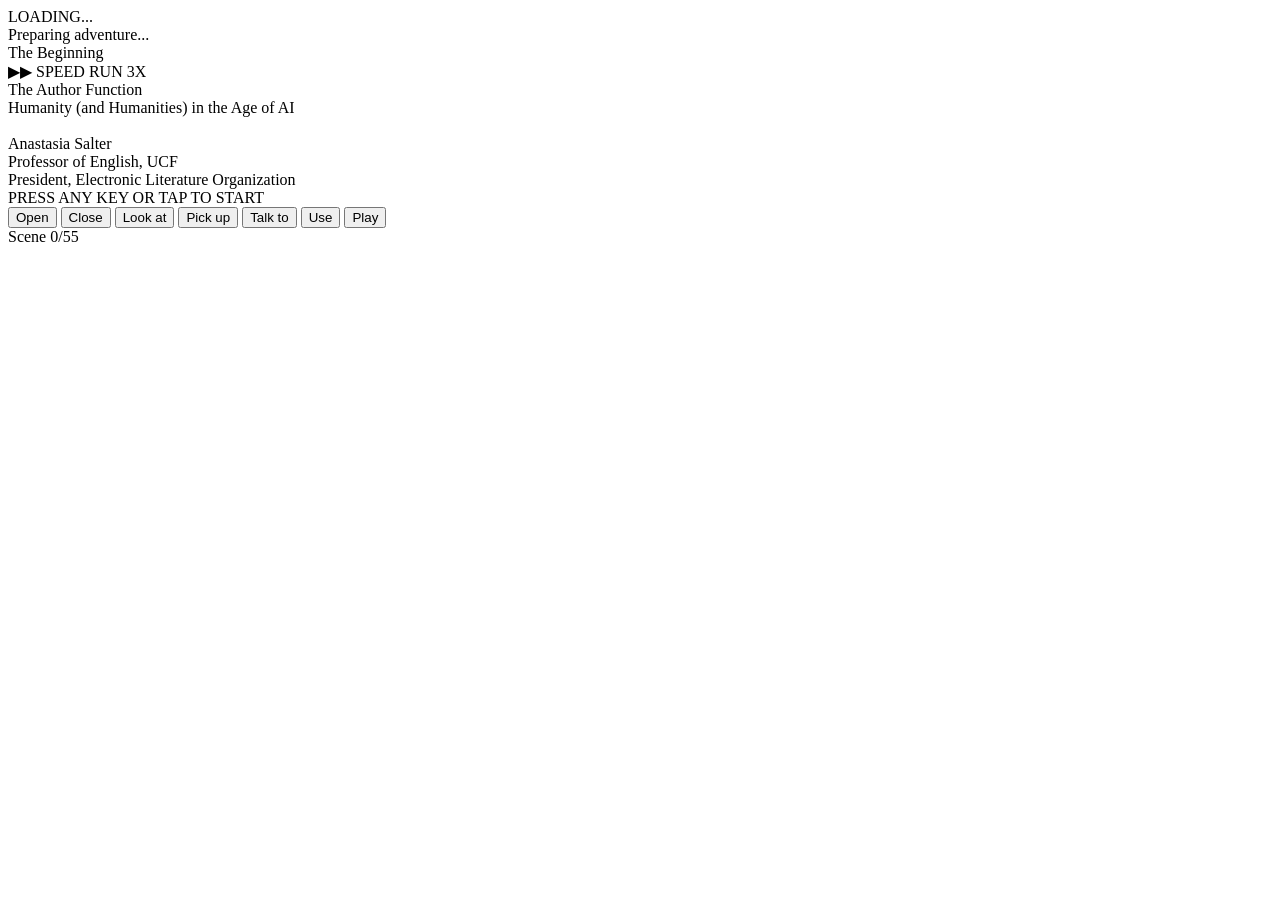
==== commit db3053dd: "feat: split Einstein and SMBC artisanal into separate scenes Gives each image breathing room. Scene " ====
--- a/index.html
+++ b/index.html
@@ -91,7 +91,7 @@
     </div>
 
     <!-- Scene Counter (debug, toggle with D) -->
-    <div id="scene-counter">Scene 0/54</div>
+    <div id="scene-counter">Scene 0/55</div>
 
   </div>
 
--- a/css/rooms.css
+++ b/css/rooms.css
@@ -1804,7 +1804,7 @@
 .room-typing-office .room-bg {
   background:
     /* Green banker’s lamp shade */
-    radial-gradient(ellipse 60px 20px at 520px 234px, #3a8a4a, #2a6a3a) no-repeat,
+    radial-gradient(ellipse 60px 20px at 520px 234px, #3a8a4a, #2a6a3a 99%, transparent 100%) no-repeat,
     /* Lamp glow pool */
     radial-gradient(ellipse 100px 50px at 520px 268px, rgba(100,180,100,0.18), transparent),
     /* Lamp stem */
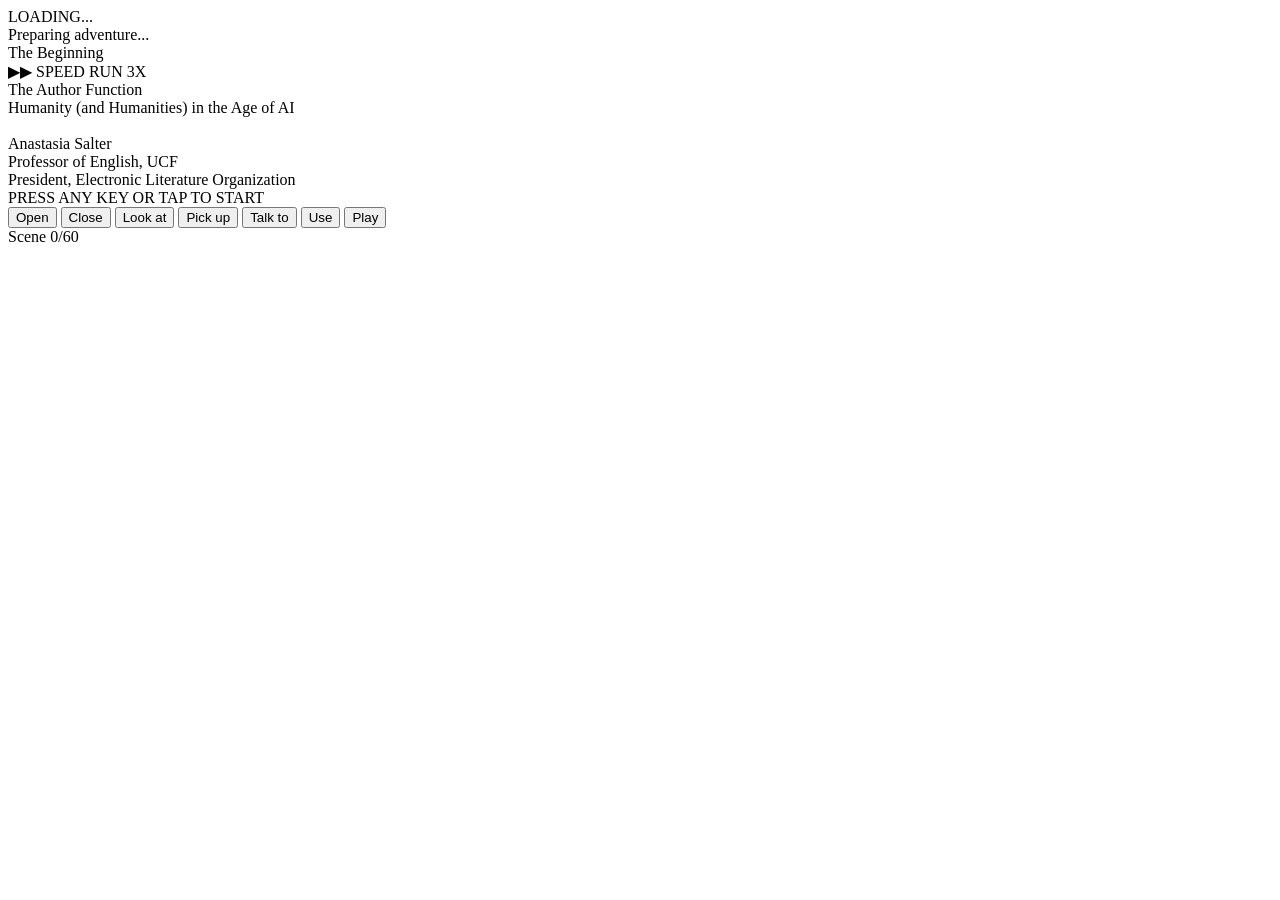
==== commit 8bbead41: "feat: split all dual-image scenes into separate slides Never two images in one scene - each gets bre" ====
--- a/index.html
+++ b/index.html
@@ -91,7 +91,7 @@
     </div>
 
     <!-- Scene Counter (debug, toggle with D) -->
-    <div id="scene-counter">Scene 0/55</div>
+    <div id="scene-counter">Scene 0/60</div>
 
   </div>
 
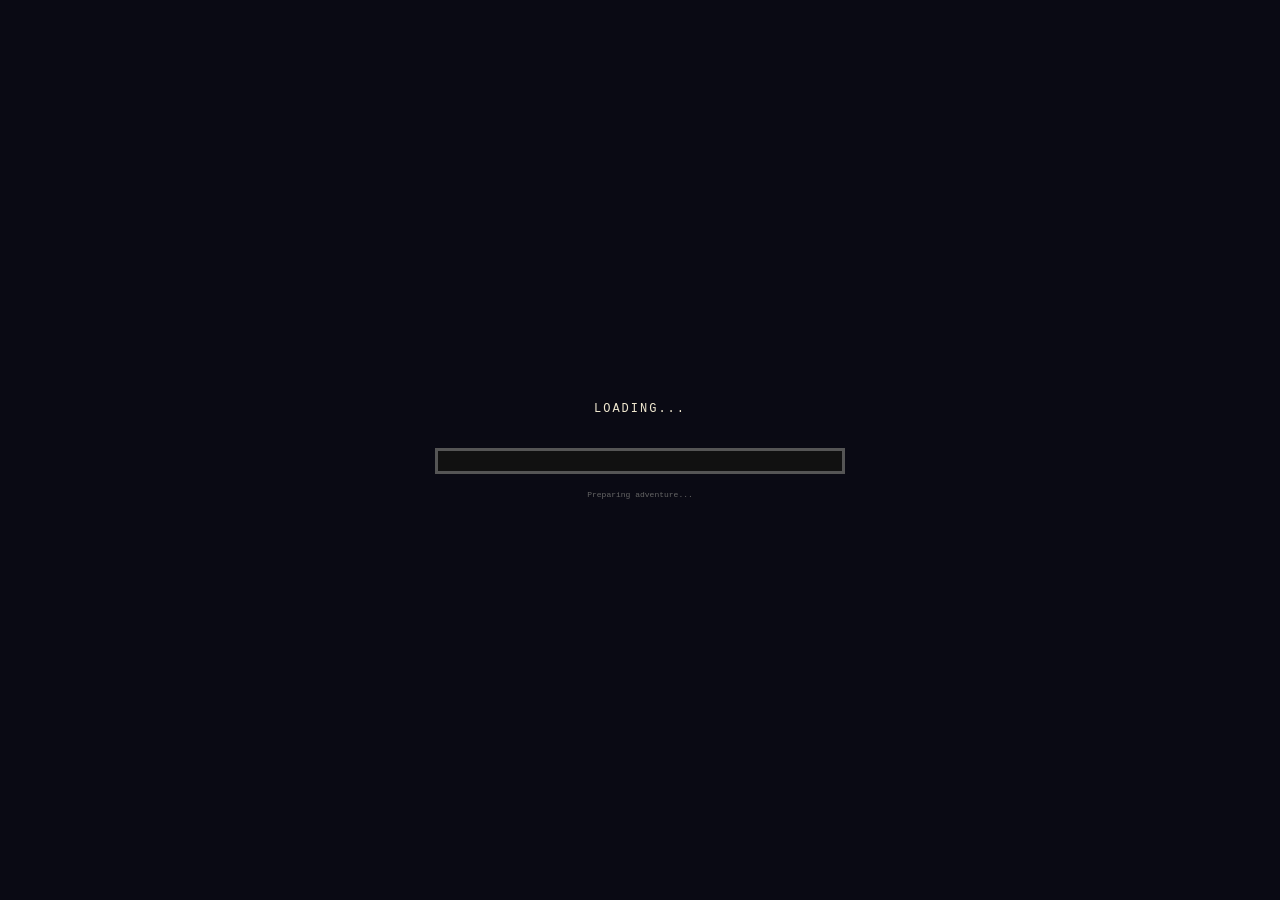
==== commit 2729912e: "feat: add SCUMM-style score display in room bar Shows 'Score: N of 60' right-aligned in the room nam" ====
--- a/index.html
+++ b/index.html
@@ -33,7 +33,7 @@
   <div id="game">
 
     <!-- Room Name Bar -->
-    <div id="room-bar">The Beginning</div>
+    <div id="room-bar"><span id="room-name">The Beginning</span><span id="score">Score: 0 of 60</span></div>
 
     <!-- Room Viewport -->
     <div id="viewport">
--- a/css/scumm.css
+++ b/css/scumm.css
@@ -0,0 +1,538 @@
+/* ============================================
+   SCUMM UI Layout
+   Fixed 1280x720 grid mimicking LucasArts engine
+   ============================================ */
+
+:root {
+  --game-width: 1280;
+  --game-height: 720;
+  --font-main: 'Press Start 2P', monospace;
+  --room-bar-h: 28px;
+  --dialogue-h: 100px;
+  --verb-bar-h: 52px;
+  --viewport-h: calc(720px - var(--room-bar-h) - var(--dialogue-h) - var(--verb-bar-h));
+  --text-color: #f0e8d0;
+  --text-shadow: #000;
+  --verb-bg: #1a1a2e;
+  --verb-text: #7b7b9e;
+  --verb-active: #ffcc00;
+  --dialogue-bg: #0a0a14;
+  --room-bar-bg: #0d0d1a;
+  --scanline-opacity: 0.04;
+}
+
+/* Game container -- fixed 1280x720, scaled by JS */
+#game {
+  position: absolute;
+  width: 1280px;
+  height: 720px;
+  transform-origin: top left;
+  font-family: var(--font-main);
+  color: var(--text-color);
+  overflow: hidden;
+  background: #000;
+  display: grid;
+  grid-template-rows: var(--room-bar-h) 1fr var(--dialogue-h) var(--verb-bar-h);
+}
+
+/* CRT scanline overlay */
+#game::after {
+  content: '';
+  position: absolute;
+  inset: 0;
+  background: repeating-linear-gradient(
+    to bottom,
+    transparent 0px,
+    transparent 2px,
+    rgba(0, 0, 0, var(--scanline-opacity)) 2px,
+    rgba(0, 0, 0, var(--scanline-opacity)) 4px
+  );
+  pointer-events: none;
+  z-index: 100;
+}
+
+/* Room name bar */
+#room-bar {
+  background: var(--room-bar-bg);
+  display: flex;
+  align-items: center;
+  justify-content: center;
+  font-size: 10px;
+  letter-spacing: 2px;
+  text-transform: uppercase;
+  color: #8888aa;
+  border-bottom: 2px solid #222244;
+  z-index: 10;
+  position: relative;
+}
+
+#score {
+  position: absolute;
+  right: 16px;
+  font-size: 9px;
+  letter-spacing: 1px;
+  color: #666688;
+}
+
+/* Room viewport */
+#viewport {
+  position: relative;
+  overflow: hidden;
+  z-index: 1;
+}
+
+/* Room container (backgrounds, objects, sprite live here) */
+#room {
+  position: absolute;
+  inset: 0;
+  overflow: hidden;
+}
+
+/* Transition overlay */
+#transition-overlay {
+  position: absolute;
+  inset: 0;
+  z-index: 50;
+  pointer-events: none;
+}
+
+/* Object container */
+#objects {
+  position: absolute;
+  inset: 0;
+  z-index: 5;
+}
+
+/* Individual object */
+.scene-object {
+  position: absolute;
+  box-sizing: border-box;
+  opacity: 0;
+  transform: translateY(12px);
+  transition: opacity 0.5s ease, transform 0.5s ease;
+}
+
+.scene-object img {
+  box-sizing: border-box;
+  display: block;
+}
+
+.scene-object.visible {
+  opacity: 1;
+  transform: translateY(0);
+}
+
+/* Object label tooltip */
+.object-label {
+  position: absolute;
+  bottom: -20px;
+  left: 50%;
+  transform: translateX(-50%);
+  font-size: 7px;
+  color: var(--verb-active);
+  white-space: nowrap;
+  opacity: 0;
+  transition: opacity 0.3s;
+}
+
+.scene-object.visible .object-label {
+  opacity: 1;
+  animation: label-fade 2s ease forwards;
+}
+
+@keyframes label-fade {
+  0% { opacity: 1; }
+  70% { opacity: 1; }
+  100% { opacity: 0; }
+}
+
+/* ---- Object type frames ---- */
+
+/* Monitor / CRT screen */
+.obj-monitor-screen {
+  border: 6px solid #333;
+  border-radius: 4px;
+  box-shadow:
+    inset 0 0 20px rgba(100, 200, 255, 0.15),
+    0 4px 0 #222,
+    0 6px 0 #444;
+  background: #111;
+  padding: 4px;
+  overflow: hidden;
+}
+
+.obj-monitor-screen img {
+  border: 2px solid #1a1a1a;
+}
+
+/* Book cover */
+.obj-book-cover {
+  box-shadow:
+    4px 4px 0 #1a1a1a,
+    -2px 0 0 #8b7355;
+  transform: perspective(400px) rotateY(-3deg);
+  border: 3px solid #4a3a2a;
+  overflow: hidden;
+}
+
+/* Book on pedestal */
+.obj-book-pedestal {
+  display: flex;
+  flex-direction: column;
+  align-items: center;
+  overflow: visible;
+}
+
+.obj-book-pedestal img {
+  box-shadow:
+    4px 4px 0 #1a1a1a,
+    -2px 0 0 #8b7355;
+  border: 3px solid #4a3a2a;
+}
+
+.obj-book-pedestal::after {
+  content: '';
+  display: block;
+  width: 80%;
+  height: 8px;
+  background: linear-gradient(to bottom, #665544, #443322);
+  border-radius: 0 0 2px 2px;
+  margin-top: 2px;
+  box-shadow: 0 4px 12px rgba(255, 200, 100, 0.3);
+}
+
+/* Wall poster */
+.obj-wall-poster {
+  border: 4px solid #555;
+  box-shadow:
+    0 4px 8px rgba(0, 0, 0, 0.5),
+    inset 0 0 0 1px #333;
+  overflow: hidden;
+}
+
+/* Newspaper clipping */
+.obj-newspaper {
+  background: #d4c89a;
+  padding: 6px;
+  box-shadow: 3px 3px 0 rgba(0, 0, 0, 0.3);
+  clip-path: polygon(0% 2%, 98% 0%, 100% 97%, 3% 100%);
+  transform: rotate(-1deg);
+}
+
+.obj-newspaper img {
+  filter: sepia(20%) contrast(1.1);
+}
+
+/* iPad screen */
+.obj-ipad-screen {
+  border: 8px solid #222;
+  border-radius: 12px;
+  background: #111;
+  box-shadow: 0 4px 8px rgba(0, 0, 0, 0.5);
+  padding: 2px;
+  overflow: hidden;
+}
+
+.obj-ipad-screen img {
+  border-radius: 4px;
+}
+
+/* Wall text (no image, text plaque) */
+.obj-wall-text {
+  background: rgba(10, 10, 20, 0.85);
+  border: 2px solid #444;
+  border-left: 4px solid var(--verb-active);
+  padding: 20px 24px;
+  max-width: 750px;
+  font-size: 12px;
+  line-height: 1.9;
+  color: #d0d0d0;
+}
+
+.obj-wall-text .quote-attr {
+  display: block;
+  margin-top: 12px;
+  color: var(--verb-active);
+  font-size: 10px;
+}
+
+/* Link list */
+.obj-link-list {
+  display: flex;
+  gap: 40px;
+  justify-content: center;
+}
+
+.scene-link {
+  font-family: var(--font-main);
+  font-size: 10px;
+  color: var(--verb-active);
+  text-decoration: none;
+  letter-spacing: 1px;
+  transition: color 0.2s, text-shadow 0.2s;
+}
+
+.scene-link:hover {
+  color: #fff;
+  text-shadow: 0 0 12px rgba(255, 204, 0, 0.6);
+}
+
+/* Fullscreen atmospheric */
+.obj-fullscreen {
+  border: none;
+  box-shadow: none;
+}
+
+.obj-fullscreen img {
+  width: 100%;
+  height: 100%;
+  object-fit: cover;
+  opacity: 0.85;
+}
+
+/* ---- Dialogue text bar ---- */
+#dialogue {
+  background: var(--dialogue-bg);
+  border-top: 2px solid #222244;
+  display: flex;
+  align-items: flex-start;
+  padding: 12px 24px;
+  font-size: 13px;
+  line-height: 1.8;
+  color: var(--text-color);
+  overflow: hidden;
+  z-index: 10;
+}
+
+#dialogue-text {
+  max-height: 76px;
+  overflow: hidden;
+}
+
+/* Typewriter cursor */
+#dialogue-text::after {
+  content: '\2588';
+  animation: blink-cursor 530ms step-end infinite;
+  color: var(--verb-active);
+}
+
+#dialogue-text.done::after {
+  display: none;
+}
+
+@keyframes blink-cursor {
+  50% { opacity: 0; }
+}
+
+/* ---- Verb bar ---- */
+#verb-bar {
+  background: var(--verb-bg);
+  border-top: 2px solid #222244;
+  display: flex;
+  align-items: center;
+  justify-content: center;
+  gap: 8px;
+  padding: 0 16px;
+  z-index: 10;
+}
+
+.verb {
+  font-family: var(--font-main);
+  font-size: 10px;
+  color: var(--verb-text);
+  padding: 6px 12px;
+  transition: color 0.2s;
+  letter-spacing: 1px;
+}
+
+.verb.active {
+  color: var(--verb-active);
+  text-shadow: 0 0 8px rgba(255, 204, 0, 0.4);
+}
+
+/* Autoplay separator */
+.verb-sep {
+  display: inline-block;
+  width: 1px;
+  height: 24px;
+  background: #333355;
+  margin: 0 4px;
+}
+
+/* Autoplay button pulse when playing */
+#autoplay-btn.playing {
+  animation: autoplay-pulse 2s ease-in-out infinite;
+}
+
+@keyframes autoplay-pulse {
+  0%, 100% { color: var(--verb-active); text-shadow: 0 0 8px rgba(255, 204, 0, 0.4); }
+  50% { color: #cc9900; text-shadow: 0 0 4px rgba(255, 204, 0, 0.2); }
+}
+
+/* ---- Preloader ---- */
+#preloader {
+  position: absolute;
+  inset: 0;
+  background: #0a0a14;
+  display: flex;
+  flex-direction: column;
+  align-items: center;
+  justify-content: center;
+  z-index: 200;
+  font-family: var(--font-main);
+  color: var(--text-color);
+}
+
+#preloader.hidden {
+  display: none;
+}
+
+#preloader-title {
+  font-size: 12px;
+  margin-bottom: 32px;
+  letter-spacing: 2px;
+}
+
+#progress-bar-outer {
+  width: 400px;
+  height: 16px;
+  border: 3px solid #555;
+  background: #111;
+  padding: 2px;
+}
+
+#progress-bar-inner {
+  height: 100%;
+  width: 0%;
+  background: var(--verb-active);
+  transition: width 0.15s;
+  image-rendering: pixelated;
+}
+
+#preloader-status {
+  margin-top: 16px;
+  font-size: 8px;
+  color: #666;
+}
+
+/* ---- Title screen ---- */
+#title-screen {
+  position: absolute;
+  inset: 0;
+  display: flex;
+  flex-direction: column;
+  align-items: center;
+  justify-content: center;
+  z-index: 60;
+  background: transparent;
+  pointer-events: none;
+}
+
+#title-screen.hidden {
+  display: none;
+}
+
+.title-border {
+  border: 4px solid #554400;
+  box-shadow:
+    inset 0 0 0 2px #332200,
+    0 0 40px rgba(255, 200, 0, 0.1);
+  padding: 48px 64px;
+  text-align: center;
+}
+
+.title-main {
+  font-size: 18px;
+  line-height: 2;
+  color: var(--verb-active);
+  text-shadow: 0 0 20px rgba(255, 200, 0, 0.3);
+  margin-bottom: 24px;
+}
+
+.title-sub {
+  font-size: 9px;
+  color: #8888aa;
+  line-height: 2.2;
+  margin-bottom: 32px;
+}
+
+.title-prompt {
+  font-size: 10px;
+  color: var(--text-color);
+  animation: blink-cursor 530ms step-end infinite;
+}
+
+/* ---- Speed Run badge ---- */
+#speedrun-badge {
+  position: absolute;
+  top: 50%;
+  left: 50%;
+  transform: translate(-50%, -50%) scale(0);
+  z-index: 55;
+  display: flex;
+  align-items: center;
+  gap: 12px;
+  background: rgba(0, 0, 0, 0.85);
+  border: 3px solid var(--verb-active);
+  padding: 16px 32px;
+  font-family: var(--font-main);
+  pointer-events: none;
+  box-shadow:
+    0 0 24px rgba(255, 204, 0, 0.4),
+    inset 0 0 12px rgba(255, 204, 0, 0.1);
+  image-rendering: pixelated;
+}
+
+#speedrun-badge.hidden {
+  display: none;
+}
+
+#speedrun-badge.show {
+  animation: speedrun-pop 3s ease forwards;
+}
+
+.sr-icon {
+  font-size: 14px;
+  color: var(--verb-active);
+  letter-spacing: -4px;
+}
+
+.sr-text {
+  font-size: 16px;
+  color: var(--text-color);
+  letter-spacing: 3px;
+}
+
+.sr-mult {
+  font-size: 22px;
+  color: var(--verb-active);
+  text-shadow: 0 0 12px rgba(255, 204, 0, 0.6);
+  animation: mult-blink 0.4s step-end 4;
+}
+
+@keyframes speedrun-pop {
+  0%   { transform: translate(-50%, -50%) scale(0); opacity: 0; }
+  10%  { transform: translate(-50%, -50%) scale(1.15); opacity: 1; }
+  15%  { transform: translate(-50%, -50%) scale(1); opacity: 1; }
+  70%  { transform: translate(-50%, -50%) scale(1); opacity: 1; }
+  100% { transform: translate(-50%, -50%) scale(0.9); opacity: 0; }
+}
+
+@keyframes mult-blink {
+  50% { opacity: 0.3; }
+}
+
+/* ---- Scene counter (debug) ---- */
+#scene-counter {
+  position: absolute;
+  top: 4px;
+  right: 8px;
+  font-size: 8px;
+  color: #444;
+  z-index: 90;
+  display: none;
+}
+
+#scene-counter.visible {
+  display: block;
+}
--- a/css/sprites.css
+++ b/css/sprites.css
@@ -0,0 +1,123 @@
+/* ============================================
+   CSS Pixel Art Character Sprite
+   ~16x24 pixel professor, scaled 4x = 64x96
+   Uses box-shadow technique on single element
+   ============================================ */
+
+#sprite {
+  position: absolute;
+  bottom: 130px;
+  left: 200px;
+  width: 4px;
+  height: 4px;
+  z-index: 10;
+  transition: left 0.6s ease-in-out;
+  image-rendering: pixelated;
+  transform: scale(1.8);
+  transform-origin: bottom center;
+}
+
+#sprite.hidden {
+  display: none;
+}
+
+#sprite.walking {
+  transition: left 0.6s linear;
+}
+
+#sprite.flip {
+  transform: scale(-1.8, 1.8);
+  transform-origin: bottom center;
+}
+
+/* The pixel art is drawn via box-shadow on a pseudo-element.
+   Each "pixel" is a 4x4 CSS box-shadow offset.
+   Grid: ~16 wide x 24 tall, origin at top-left */
+
+#sprite::before {
+  content: '';
+  position: absolute;
+  width: 4px;
+  height: 4px;
+  top: 0;
+  left: 0;
+}
+
+/* === IDLE FRAME (front-facing) === */
+#sprite.frame-idle::before {
+  box-shadow:
+    /* Hair (brown) - row 0-2, symmetrical */
+    20px 0 0 #5c3a1e, 24px 0 0 #5c3a1e, 28px 0 0 #5c3a1e, 32px 0 0 #5c3a1e, 36px 0 0 #5c3a1e,
+    16px 4px 0 #5c3a1e, 20px 4px 0 #6b4422, 24px 4px 0 #6b4422, 28px 4px 0 #6b4422, 32px 4px 0 #6b4422, 36px 4px 0 #6b4422, 40px 4px 0 #5c3a1e,
+    16px 8px 0 #5c3a1e, 20px 8px 0 #6b4422, 24px 8px 0 #6b4422, 28px 8px 0 #6b4422, 32px 8px 0 #6b4422, 36px 8px 0 #6b4422, 40px 8px 0 #5c3a1e,
+    /* Face (skin) - row 3-5, symmetrical */
+    16px 12px 0 #e8b888, 20px 12px 0 #e8b888, 24px 12px 0 #e8b888, 28px 12px 0 #e8b888, 32px 12px 0 #e8b888, 36px 12px 0 #e8b888, 40px 12px 0 #e8b888,
+    /* Eyes + glasses row - symmetrical, facing viewer */
+    16px 16px 0 #e8b888, 20px 16px 0 #334, 24px 16px 0 #e8b888, 28px 16px 0 #556, 32px 16px 0 #e8b888, 36px 16px 0 #334, 40px 16px 0 #e8b888,
+    /* Mouth - centered */
+    20px 20px 0 #e8b888, 24px 20px 0 #e8b888, 28px 20px 0 #c47070, 32px 20px 0 #e8b888, 36px 20px 0 #e8b888,
+    /* Neck */
+    24px 24px 0 #e8b888, 28px 24px 0 #e8b888, 32px 24px 0 #e8b888,
+    /* Shirt (teal/dark) - row 7-11, symmetrical */
+    16px 28px 0 #2a5a5a, 20px 28px 0 #2a6868, 24px 28px 0 #2a6868, 28px 28px 0 #2a6868, 32px 28px 0 #2a6868, 36px 28px 0 #2a6868, 40px 28px 0 #2a5a5a,
+    12px 32px 0 #2a5a5a, 16px 32px 0 #2a6868, 20px 32px 0 #2a6868, 24px 32px 0 #2a7878, 28px 32px 0 #2a7878, 32px 32px 0 #2a7878, 36px 32px 0 #2a6868, 40px 32px 0 #2a6868, 44px 32px 0 #2a5a5a,
+    8px 36px 0 #e8b888, 12px 36px 0 #2a6868, 16px 36px 0 #2a6868, 20px 36px 0 #2a7878, 24px 36px 0 #2a7878, 28px 36px 0 #2a7878, 32px 36px 0 #2a7878, 36px 36px 0 #2a7878, 40px 36px 0 #2a6868, 44px 36px 0 #2a6868, 48px 36px 0 #e8b888,
+    8px 40px 0 #e8b888, 12px 40px 0 #2a6868, 16px 40px 0 #2a7878, 20px 40px 0 #2a7878, 24px 40px 0 #2a7878, 28px 40px 0 #2a7878, 32px 40px 0 #2a7878, 36px 40px 0 #2a7878, 40px 40px 0 #2a7878, 44px 40px 0 #2a6868, 48px 40px 0 #e8b888,
+    12px 44px 0 #2a5a5a, 16px 44px 0 #2a6868, 20px 44px 0 #2a6868, 24px 44px 0 #2a6868, 28px 44px 0 #2a6868, 32px 44px 0 #2a6868, 36px 44px 0 #2a6868, 40px 44px 0 #2a6868, 44px 44px 0 #2a5a5a,
+    /* Pants (dark) - row 12-15, symmetrical */
+    16px 48px 0 #1a1a2e, 20px 48px 0 #222244, 24px 48px 0 #222244, 28px 48px 0 #222244, 32px 48px 0 #222244, 36px 48px 0 #222244, 40px 48px 0 #1a1a2e,
+    16px 52px 0 #1a1a2e, 20px 52px 0 #222244, 24px 52px 0 #222244, 28px 52px 0 #1a1a2e, 32px 52px 0 #222244, 36px 52px 0 #222244, 40px 52px 0 #1a1a2e,
+    16px 56px 0 #222244, 20px 56px 0 #222244, 24px 56px 0 #222244, 32px 56px 0 #222244, 36px 56px 0 #222244, 40px 56px 0 #222244,
+    /* Feet (dark) - row 16, symmetrical */
+    12px 60px 0 #111, 16px 60px 0 #1a1a1a, 20px 60px 0 #1a1a1a, 24px 60px 0 #111, 32px 60px 0 #111, 36px 60px 0 #1a1a1a, 40px 60px 0 #1a1a1a, 44px 60px 0 #111;
+}
+
+/* === WALK FRAME 1 === */
+#sprite.frame-walk1::before {
+  box-shadow:
+    /* Same head */
+    20px 0 0 #5c3a1e, 24px 0 0 #5c3a1e, 28px 0 0 #5c3a1e, 32px 0 0 #5c3a1e, 36px 0 0 #5c3a1e,
+    16px 4px 0 #5c3a1e, 20px 4px 0 #6b4422, 24px 4px 0 #6b4422, 28px 4px 0 #6b4422, 32px 4px 0 #6b4422, 36px 4px 0 #6b4422, 40px 4px 0 #5c3a1e,
+    16px 8px 0 #5c3a1e, 20px 8px 0 #5c3a1e, 24px 8px 0 #6b4422, 28px 8px 0 #6b4422, 32px 8px 0 #6b4422, 36px 8px 0 #5c3a1e, 40px 8px 0 #5c3a1e,
+    20px 12px 0 #e8b888, 24px 12px 0 #e8b888, 28px 12px 0 #e8b888, 32px 12px 0 #e8b888, 36px 12px 0 #e8b888,
+    16px 16px 0 #e8b888, 20px 16px 0 #334, 24px 16px 0 #e8b888, 28px 16px 0 #556, 32px 16px 0 #e8b888, 36px 16px 0 #334, 40px 16px 0 #e8b888,
+    20px 20px 0 #e8b888, 24px 20px 0 #e8b888, 28px 20px 0 #c47070, 32px 20px 0 #e8b888, 36px 20px 0 #e8b888,
+    24px 24px 0 #e8b888, 28px 24px 0 #e8b888, 32px 24px 0 #e8b888,
+    /* Shirt */
+    12px 28px 0 #2a5a5a, 16px 28px 0 #2a5a5a, 20px 28px 0 #2a6868, 24px 28px 0 #2a6868, 28px 28px 0 #2a6868, 32px 28px 0 #2a6868, 36px 28px 0 #2a6868, 40px 28px 0 #2a5a5a, 44px 28px 0 #2a5a5a,
+    12px 32px 0 #2a5a5a, 16px 32px 0 #2a6868, 20px 32px 0 #2a6868, 24px 32px 0 #2a7878, 28px 32px 0 #2a7878, 32px 32px 0 #2a7878, 36px 32px 0 #2a6868, 40px 32px 0 #2a6868, 44px 32px 0 #2a5a5a,
+    4px 36px 0 #e8b888, 8px 36px 0 #e8b888, 12px 36px 0 #2a6868, 16px 36px 0 #2a6868, 20px 36px 0 #2a7878, 24px 36px 0 #2a7878, 28px 36px 0 #2a7878, 32px 36px 0 #2a7878, 36px 36px 0 #2a7878, 40px 36px 0 #2a6868, 44px 36px 0 #2a6868, 48px 36px 0 #e8b888, 52px 36px 0 #e8b888,
+    12px 40px 0 #2a6868, 16px 40px 0 #2a7878, 20px 40px 0 #2a7878, 24px 40px 0 #2a7878, 28px 40px 0 #2a7878, 32px 40px 0 #2a7878, 36px 40px 0 #2a7878, 40px 40px 0 #2a7878, 44px 40px 0 #2a6868,
+    12px 44px 0 #2a5a5a, 16px 44px 0 #2a6868, 20px 44px 0 #2a6868, 24px 44px 0 #2a6868, 28px 44px 0 #2a6868, 32px 44px 0 #2a6868, 36px 44px 0 #2a6868, 40px 44px 0 #2a6868, 44px 44px 0 #2a5a5a,
+    /* Legs - walking pose: left forward, right back */
+    16px 48px 0 #1a1a2e, 20px 48px 0 #222244, 24px 48px 0 #222244, 28px 48px 0 #1a1a2e, 32px 48px 0 #222244, 36px 48px 0 #222244, 40px 48px 0 #1a1a2e,
+    12px 52px 0 #222244, 16px 52px 0 #222244, 20px 52px 0 #222244, 36px 52px 0 #222244, 40px 52px 0 #222244, 44px 52px 0 #222244,
+    8px 56px 0 #222244, 12px 56px 0 #222244, 16px 56px 0 #222244, 40px 56px 0 #222244, 44px 56px 0 #222244, 48px 56px 0 #222244,
+    /* Feet - spread apart */
+    4px 60px 0 #111, 8px 60px 0 #1a1a1a, 12px 60px 0 #1a1a1a, 16px 60px 0 #111, 40px 60px 0 #111, 44px 60px 0 #1a1a1a, 48px 60px 0 #1a1a1a, 52px 60px 0 #111;
+}
+
+/* === WALK FRAME 2 === */
+#sprite.frame-walk2::before {
+  box-shadow:
+    /* Same head */
+    20px 0 0 #5c3a1e, 24px 0 0 #5c3a1e, 28px 0 0 #5c3a1e, 32px 0 0 #5c3a1e, 36px 0 0 #5c3a1e,
+    16px 4px 0 #5c3a1e, 20px 4px 0 #6b4422, 24px 4px 0 #6b4422, 28px 4px 0 #6b4422, 32px 4px 0 #6b4422, 36px 4px 0 #6b4422, 40px 4px 0 #5c3a1e,
+    16px 8px 0 #5c3a1e, 20px 8px 0 #5c3a1e, 24px 8px 0 #6b4422, 28px 8px 0 #6b4422, 32px 8px 0 #6b4422, 36px 8px 0 #5c3a1e, 40px 8px 0 #5c3a1e,
+    20px 12px 0 #e8b888, 24px 12px 0 #e8b888, 28px 12px 0 #e8b888, 32px 12px 0 #e8b888, 36px 12px 0 #e8b888,
+    16px 16px 0 #e8b888, 20px 16px 0 #334, 24px 16px 0 #e8b888, 28px 16px 0 #556, 32px 16px 0 #e8b888, 36px 16px 0 #334, 40px 16px 0 #e8b888,
+    20px 20px 0 #e8b888, 24px 20px 0 #e8b888, 28px 20px 0 #c47070, 32px 20px 0 #e8b888, 36px 20px 0 #e8b888,
+    24px 24px 0 #e8b888, 28px 24px 0 #e8b888, 32px 24px 0 #e8b888,
+    /* Shirt */
+    12px 28px 0 #2a5a5a, 16px 28px 0 #2a5a5a, 20px 28px 0 #2a6868, 24px 28px 0 #2a6868, 28px 28px 0 #2a6868, 32px 28px 0 #2a6868, 36px 28px 0 #2a6868, 40px 28px 0 #2a5a5a, 44px 28px 0 #2a5a5a,
+    12px 32px 0 #2a5a5a, 16px 32px 0 #2a6868, 20px 32px 0 #2a6868, 24px 32px 0 #2a7878, 28px 32px 0 #2a7878, 32px 32px 0 #2a7878, 36px 32px 0 #2a6868, 40px 32px 0 #2a6868, 44px 32px 0 #2a5a5a,
+    48px 36px 0 #e8b888, 52px 36px 0 #e8b888, 12px 36px 0 #2a6868, 16px 36px 0 #2a6868, 20px 36px 0 #2a7878, 24px 36px 0 #2a7878, 28px 36px 0 #2a7878, 32px 36px 0 #2a7878, 36px 36px 0 #2a7878, 40px 36px 0 #2a6868, 44px 36px 0 #2a6868, 4px 36px 0 #e8b888, 8px 36px 0 #e8b888,
+    12px 40px 0 #2a6868, 16px 40px 0 #2a7878, 20px 40px 0 #2a7878, 24px 40px 0 #2a7878, 28px 40px 0 #2a7878, 32px 40px 0 #2a7878, 36px 40px 0 #2a7878, 40px 40px 0 #2a7878, 44px 40px 0 #2a6868,
+    12px 44px 0 #2a5a5a, 16px 44px 0 #2a6868, 20px 44px 0 #2a6868, 24px 44px 0 #2a6868, 28px 44px 0 #2a6868, 32px 44px 0 #2a6868, 36px 44px 0 #2a6868, 40px 44px 0 #2a6868, 44px 44px 0 #2a5a5a,
+    /* Legs - opposite pose: right forward, left back */
+    16px 48px 0 #1a1a2e, 20px 48px 0 #222244, 24px 48px 0 #222244, 28px 48px 0 #1a1a2e, 32px 48px 0 #222244, 36px 48px 0 #222244, 40px 48px 0 #1a1a2e,
+    36px 52px 0 #222244, 40px 52px 0 #222244, 44px 52px 0 #222244, 12px 52px 0 #222244, 16px 52px 0 #222244, 20px 52px 0 #222244,
+    40px 56px 0 #222244, 44px 56px 0 #222244, 48px 56px 0 #222244, 8px 56px 0 #222244, 12px 56px 0 #222244, 16px 56px 0 #222244,
+    /* Feet - spread */
+    40px 60px 0 #111, 44px 60px 0 #1a1a1a, 48px 60px 0 #1a1a1a, 52px 60px 0 #111, 4px 60px 0 #111, 8px 60px 0 #1a1a1a, 12px 60px 0 #1a1a1a, 16px 60px 0 #111;
+}
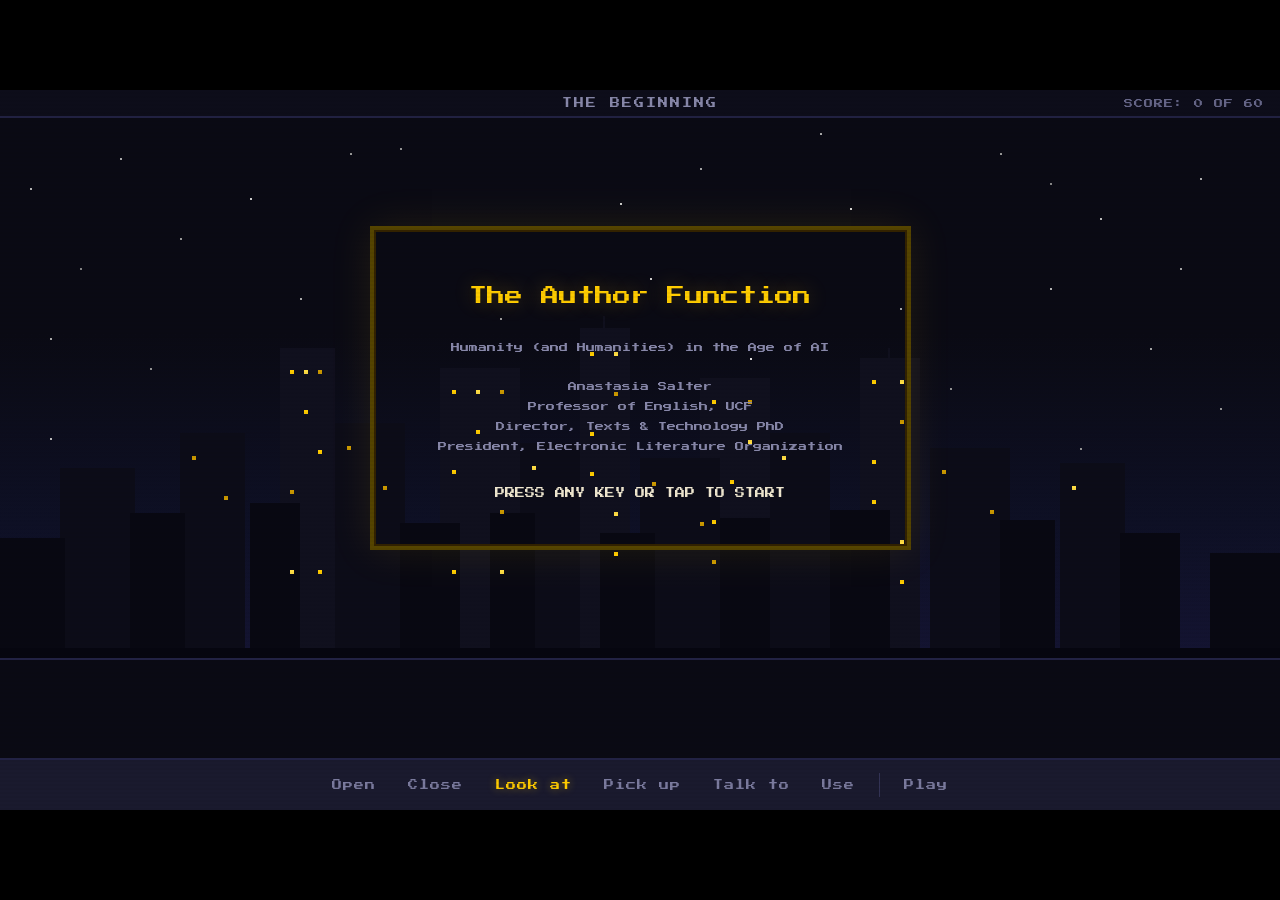
==== commit 060a0bb2: "Initial talk" ====
--- a/index.html
+++ b/index.html
@@ -45,7 +45,7 @@
       <div id="objects"></div>
 
       <!-- Character Sprite -->
-      <div id="sprite" class="frame-idle hidden"></div>
+      <div id="sprite" class="hidden"></div>
 
       <!-- Transition Overlay -->
       <div id="transition-overlay"></div>
@@ -65,6 +65,7 @@
             Humanity (and Humanities) in the Age of AI<br><br>
             Anastasia Salter<br>
             Professor of English, UCF<br>
+            Director, Texts & Technology PhD<br>
             President, Electronic Literature Organization
           </div>
           <div class="title-prompt">PRESS ANY KEY OR TAP TO START</div>
--- a/css/fonts.css
+++ b/css/fonts.css
@@ -0,0 +1,7 @@
+@font-face {
+  font-family: 'Press Start 2P';
+  src: url('../fonts/PressStart2P.woff2') format('woff2');
+  font-weight: 400;
+  font-style: normal;
+  font-display: block;
+}
--- a/css/sprites.css
+++ b/css/sprites.css
@@ -1,20 +1,24 @@
 /* ============================================
-   CSS Pixel Art Character Sprite
-   ~16x24 pixel professor, scaled 4x = 64x96
-   Uses box-shadow technique on single element
+   Character Sprite (image-based)
+   Uses extracted PNG frames from sprite sheet
    ============================================ */
 
 #sprite {
   position: absolute;
-  bottom: 130px;
+  bottom: 80px;
   left: 200px;
-  width: 4px;
-  height: 4px;
+  width: 95px;
+  height: 180px;
   z-index: 10;
-  transition: left 0.6s ease-in-out;
+  transition: left 1.4s ease-in-out;
   image-rendering: pixelated;
-  transform: scale(1.8);
-  transform-origin: bottom center;
+}
+
+#sprite img {
+  width: 100%;
+  height: 100%;
+  object-fit: contain;
+  image-rendering: pixelated;
 }
 
 #sprite.hidden {
@@ -22,102 +26,9 @@
 }
 
 #sprite.walking {
-  transition: left 0.6s linear;
+  transition: left 1.4s linear;
 }
 
 #sprite.flip {
-  transform: scale(-1.8, 1.8);
-  transform-origin: bottom center;
+  transform: scaleX(-1);
 }
-
-/* The pixel art is drawn via box-shadow on a pseudo-element.
-   Each "pixel" is a 4x4 CSS box-shadow offset.
-   Grid: ~16 wide x 24 tall, origin at top-left */
-
-#sprite::before {
-  content: '';
-  position: absolute;
-  width: 4px;
-  height: 4px;
-  top: 0;
-  left: 0;
-}
-
-/* === IDLE FRAME (front-facing) === */
-#sprite.frame-idle::before {
-  box-shadow:
-    /* Hair (brown) - row 0-2, symmetrical */
-    20px 0 0 #5c3a1e, 24px 0 0 #5c3a1e, 28px 0 0 #5c3a1e, 32px 0 0 #5c3a1e, 36px 0 0 #5c3a1e,
-    16px 4px 0 #5c3a1e, 20px 4px 0 #6b4422, 24px 4px 0 #6b4422, 28px 4px 0 #6b4422, 32px 4px 0 #6b4422, 36px 4px 0 #6b4422, 40px 4px 0 #5c3a1e,
-    16px 8px 0 #5c3a1e, 20px 8px 0 #6b4422, 24px 8px 0 #6b4422, 28px 8px 0 #6b4422, 32px 8px 0 #6b4422, 36px 8px 0 #6b4422, 40px 8px 0 #5c3a1e,
-    /* Face (skin) - row 3-5, symmetrical */
-    16px 12px 0 #e8b888, 20px 12px 0 #e8b888, 24px 12px 0 #e8b888, 28px 12px 0 #e8b888, 32px 12px 0 #e8b888, 36px 12px 0 #e8b888, 40px 12px 0 #e8b888,
-    /* Eyes + glasses row - symmetrical, facing viewer */
-    16px 16px 0 #e8b888, 20px 16px 0 #334, 24px 16px 0 #e8b888, 28px 16px 0 #556, 32px 16px 0 #e8b888, 36px 16px 0 #334, 40px 16px 0 #e8b888,
-    /* Mouth - centered */
-    20px 20px 0 #e8b888, 24px 20px 0 #e8b888, 28px 20px 0 #c47070, 32px 20px 0 #e8b888, 36px 20px 0 #e8b888,
-    /* Neck */
-    24px 24px 0 #e8b888, 28px 24px 0 #e8b888, 32px 24px 0 #e8b888,
-    /* Shirt (teal/dark) - row 7-11, symmetrical */
-    16px 28px 0 #2a5a5a, 20px 28px 0 #2a6868, 24px 28px 0 #2a6868, 28px 28px 0 #2a6868, 32px 28px 0 #2a6868, 36px 28px 0 #2a6868, 40px 28px 0 #2a5a5a,
-    12px 32px 0 #2a5a5a, 16px 32px 0 #2a6868, 20px 32px 0 #2a6868, 24px 32px 0 #2a7878, 28px 32px 0 #2a7878, 32px 32px 0 #2a7878, 36px 32px 0 #2a6868, 40px 32px 0 #2a6868, 44px 32px 0 #2a5a5a,
-    8px 36px 0 #e8b888, 12px 36px 0 #2a6868, 16px 36px 0 #2a6868, 20px 36px 0 #2a7878, 24px 36px 0 #2a7878, 28px 36px 0 #2a7878, 32px 36px 0 #2a7878, 36px 36px 0 #2a7878, 40px 36px 0 #2a6868, 44px 36px 0 #2a6868, 48px 36px 0 #e8b888,
-    8px 40px 0 #e8b888, 12px 40px 0 #2a6868, 16px 40px 0 #2a7878, 20px 40px 0 #2a7878, 24px 40px 0 #2a7878, 28px 40px 0 #2a7878, 32px 40px 0 #2a7878, 36px 40px 0 #2a7878, 40px 40px 0 #2a7878, 44px 40px 0 #2a6868, 48px 40px 0 #e8b888,
-    12px 44px 0 #2a5a5a, 16px 44px 0 #2a6868, 20px 44px 0 #2a6868, 24px 44px 0 #2a6868, 28px 44px 0 #2a6868, 32px 44px 0 #2a6868, 36px 44px 0 #2a6868, 40px 44px 0 #2a6868, 44px 44px 0 #2a5a5a,
-    /* Pants (dark) - row 12-15, symmetrical */
-    16px 48px 0 #1a1a2e, 20px 48px 0 #222244, 24px 48px 0 #222244, 28px 48px 0 #222244, 32px 48px 0 #222244, 36px 48px 0 #222244, 40px 48px 0 #1a1a2e,
-    16px 52px 0 #1a1a2e, 20px 52px 0 #222244, 24px 52px 0 #222244, 28px 52px 0 #1a1a2e, 32px 52px 0 #222244, 36px 52px 0 #222244, 40px 52px 0 #1a1a2e,
-    16px 56px 0 #222244, 20px 56px 0 #222244, 24px 56px 0 #222244, 32px 56px 0 #222244, 36px 56px 0 #222244, 40px 56px 0 #222244,
-    /* Feet (dark) - row 16, symmetrical */
-    12px 60px 0 #111, 16px 60px 0 #1a1a1a, 20px 60px 0 #1a1a1a, 24px 60px 0 #111, 32px 60px 0 #111, 36px 60px 0 #1a1a1a, 40px 60px 0 #1a1a1a, 44px 60px 0 #111;
-}
-
-/* === WALK FRAME 1 === */
-#sprite.frame-walk1::before {
-  box-shadow:
-    /* Same head */
-    20px 0 0 #5c3a1e, 24px 0 0 #5c3a1e, 28px 0 0 #5c3a1e, 32px 0 0 #5c3a1e, 36px 0 0 #5c3a1e,
-    16px 4px 0 #5c3a1e, 20px 4px 0 #6b4422, 24px 4px 0 #6b4422, 28px 4px 0 #6b4422, 32px 4px 0 #6b4422, 36px 4px 0 #6b4422, 40px 4px 0 #5c3a1e,
-    16px 8px 0 #5c3a1e, 20px 8px 0 #5c3a1e, 24px 8px 0 #6b4422, 28px 8px 0 #6b4422, 32px 8px 0 #6b4422, 36px 8px 0 #5c3a1e, 40px 8px 0 #5c3a1e,
-    20px 12px 0 #e8b888, 24px 12px 0 #e8b888, 28px 12px 0 #e8b888, 32px 12px 0 #e8b888, 36px 12px 0 #e8b888,
-    16px 16px 0 #e8b888, 20px 16px 0 #334, 24px 16px 0 #e8b888, 28px 16px 0 #556, 32px 16px 0 #e8b888, 36px 16px 0 #334, 40px 16px 0 #e8b888,
-    20px 20px 0 #e8b888, 24px 20px 0 #e8b888, 28px 20px 0 #c47070, 32px 20px 0 #e8b888, 36px 20px 0 #e8b888,
-    24px 24px 0 #e8b888, 28px 24px 0 #e8b888, 32px 24px 0 #e8b888,
-    /* Shirt */
-    12px 28px 0 #2a5a5a, 16px 28px 0 #2a5a5a, 20px 28px 0 #2a6868, 24px 28px 0 #2a6868, 28px 28px 0 #2a6868, 32px 28px 0 #2a6868, 36px 28px 0 #2a6868, 40px 28px 0 #2a5a5a, 44px 28px 0 #2a5a5a,
-    12px 32px 0 #2a5a5a, 16px 32px 0 #2a6868, 20px 32px 0 #2a6868, 24px 32px 0 #2a7878, 28px 32px 0 #2a7878, 32px 32px 0 #2a7878, 36px 32px 0 #2a6868, 40px 32px 0 #2a6868, 44px 32px 0 #2a5a5a,
-    4px 36px 0 #e8b888, 8px 36px 0 #e8b888, 12px 36px 0 #2a6868, 16px 36px 0 #2a6868, 20px 36px 0 #2a7878, 24px 36px 0 #2a7878, 28px 36px 0 #2a7878, 32px 36px 0 #2a7878, 36px 36px 0 #2a7878, 40px 36px 0 #2a6868, 44px 36px 0 #2a6868, 48px 36px 0 #e8b888, 52px 36px 0 #e8b888,
-    12px 40px 0 #2a6868, 16px 40px 0 #2a7878, 20px 40px 0 #2a7878, 24px 40px 0 #2a7878, 28px 40px 0 #2a7878, 32px 40px 0 #2a7878, 36px 40px 0 #2a7878, 40px 40px 0 #2a7878, 44px 40px 0 #2a6868,
-    12px 44px 0 #2a5a5a, 16px 44px 0 #2a6868, 20px 44px 0 #2a6868, 24px 44px 0 #2a6868, 28px 44px 0 #2a6868, 32px 44px 0 #2a6868, 36px 44px 0 #2a6868, 40px 44px 0 #2a6868, 44px 44px 0 #2a5a5a,
-    /* Legs - walking pose: left forward, right back */
-    16px 48px 0 #1a1a2e, 20px 48px 0 #222244, 24px 48px 0 #222244, 28px 48px 0 #1a1a2e, 32px 48px 0 #222244, 36px 48px 0 #222244, 40px 48px 0 #1a1a2e,
-    12px 52px 0 #222244, 16px 52px 0 #222244, 20px 52px 0 #222244, 36px 52px 0 #222244, 40px 52px 0 #222244, 44px 52px 0 #222244,
-    8px 56px 0 #222244, 12px 56px 0 #222244, 16px 56px 0 #222244, 40px 56px 0 #222244, 44px 56px 0 #222244, 48px 56px 0 #222244,
-    /* Feet - spread apart */
-    4px 60px 0 #111, 8px 60px 0 #1a1a1a, 12px 60px 0 #1a1a1a, 16px 60px 0 #111, 40px 60px 0 #111, 44px 60px 0 #1a1a1a, 48px 60px 0 #1a1a1a, 52px 60px 0 #111;
-}
-
-/* === WALK FRAME 2 === */
-#sprite.frame-walk2::before {
-  box-shadow:
-    /* Same head */
-    20px 0 0 #5c3a1e, 24px 0 0 #5c3a1e, 28px 0 0 #5c3a1e, 32px 0 0 #5c3a1e, 36px 0 0 #5c3a1e,
-    16px 4px 0 #5c3a1e, 20px 4px 0 #6b4422, 24px 4px 0 #6b4422, 28px 4px 0 #6b4422, 32px 4px 0 #6b4422, 36px 4px 0 #6b4422, 40px 4px 0 #5c3a1e,
-    16px 8px 0 #5c3a1e, 20px 8px 0 #5c3a1e, 24px 8px 0 #6b4422, 28px 8px 0 #6b4422, 32px 8px 0 #6b4422, 36px 8px 0 #5c3a1e, 40px 8px 0 #5c3a1e,
-    20px 12px 0 #e8b888, 24px 12px 0 #e8b888, 28px 12px 0 #e8b888, 32px 12px 0 #e8b888, 36px 12px 0 #e8b888,
-    16px 16px 0 #e8b888, 20px 16px 0 #334, 24px 16px 0 #e8b888, 28px 16px 0 #556, 32px 16px 0 #e8b888, 36px 16px 0 #334, 40px 16px 0 #e8b888,
-    20px 20px 0 #e8b888, 24px 20px 0 #e8b888, 28px 20px 0 #c47070, 32px 20px 0 #e8b888, 36px 20px 0 #e8b888,
-    24px 24px 0 #e8b888, 28px 24px 0 #e8b888, 32px 24px 0 #e8b888,
-    /* Shirt */
-    12px 28px 0 #2a5a5a, 16px 28px 0 #2a5a5a, 20px 28px 0 #2a6868, 24px 28px 0 #2a6868, 28px 28px 0 #2a6868, 32px 28px 0 #2a6868, 36px 28px 0 #2a6868, 40px 28px 0 #2a5a5a, 44px 28px 0 #2a5a5a,
-    12px 32px 0 #2a5a5a, 16px 32px 0 #2a6868, 20px 32px 0 #2a6868, 24px 32px 0 #2a7878, 28px 32px 0 #2a7878, 32px 32px 0 #2a7878, 36px 32px 0 #2a6868, 40px 32px 0 #2a6868, 44px 32px 0 #2a5a5a,
-    48px 36px 0 #e8b888, 52px 36px 0 #e8b888, 12px 36px 0 #2a6868, 16px 36px 0 #2a6868, 20px 36px 0 #2a7878, 24px 36px 0 #2a7878, 28px 36px 0 #2a7878, 32px 36px 0 #2a7878, 36px 36px 0 #2a7878, 40px 36px 0 #2a6868, 44px 36px 0 #2a6868, 4px 36px 0 #e8b888, 8px 36px 0 #e8b888,
-    12px 40px 0 #2a6868, 16px 40px 0 #2a7878, 20px 40px 0 #2a7878, 24px 40px 0 #2a7878, 28px 40px 0 #2a7878, 32px 40px 0 #2a7878, 36px 40px 0 #2a7878, 40px 40px 0 #2a7878, 44px 40px 0 #2a6868,
-    12px 44px 0 #2a5a5a, 16px 44px 0 #2a6868, 20px 44px 0 #2a6868, 24px 44px 0 #2a6868, 28px 44px 0 #2a6868, 32px 44px 0 #2a6868, 36px 44px 0 #2a6868, 40px 44px 0 #2a6868, 44px 44px 0 #2a5a5a,
-    /* Legs - opposite pose: right forward, left back */
-    16px 48px 0 #1a1a2e, 20px 48px 0 #222244, 24px 48px 0 #222244, 28px 48px 0 #1a1a2e, 32px 48px 0 #222244, 36px 48px 0 #222244, 40px 48px 0 #1a1a2e,
-    36px 52px 0 #222244, 40px 52px 0 #222244, 44px 52px 0 #222244, 12px 52px 0 #222244, 16px 52px 0 #222244, 20px 52px 0 #222244,
-    40px 56px 0 #222244, 44px 56px 0 #222244, 48px 56px 0 #222244, 8px 56px 0 #222244, 12px 56px 0 #222244, 16px 56px 0 #222244,
-    /* Feet - spread */
-    40px 60px 0 #111, 44px 60px 0 #1a1a1a, 48px 60px 0 #1a1a1a, 52px 60px 0 #111, 4px 60px 0 #111, 8px 60px 0 #1a1a1a, 12px 60px 0 #1a1a1a, 16px 60px 0 #111;
-}
--- a/css/transitions.css
+++ b/css/transitions.css
@@ -0,0 +1,197 @@
+/* ============================================
+   Transition Animations
+   Iris, diamond, wipe, fade, walk transitions
+   ============================================ */
+
+/* --- Iris Wipe (viewport-based) --- */
+#viewport.iris-closing {
+  animation: viewport-iris-close 820ms ease-in forwards;
+}
+
+#viewport.iris-opening {
+  animation: viewport-iris-open 820ms ease-out forwards;
+}
+
+@keyframes viewport-iris-close {
+  from { clip-path: circle(75% at var(--iris-x, 50%) var(--iris-y, 70%)); }
+  to   { clip-path: circle(0% at var(--iris-x, 50%) var(--iris-y, 70%)); }
+}
+
+@keyframes viewport-iris-open {
+  from { clip-path: circle(0% at var(--iris-x, 50%) var(--iris-y, 70%)); }
+  to   { clip-path: circle(75% at var(--iris-x, 50%) var(--iris-y, 70%)); }
+}
+
+/* --- Diamond Wipe (viewport-based) --- */
+#viewport.diamond-closing {
+  animation: viewport-diamond-close 820ms ease-in forwards;
+}
+
+#viewport.diamond-opening {
+  animation: viewport-diamond-open 820ms ease-out forwards;
+}
+
+@keyframes viewport-diamond-close {
+  from { clip-path: polygon(50% -50%, 150% 50%, 50% 150%, -50% 50%); }
+  to   { clip-path: polygon(50% 50%, 50% 50%, 50% 50%, 50% 50%); }
+}
+
+@keyframes viewport-diamond-open {
+  from { clip-path: polygon(50% 50%, 50% 50%, 50% 50%, 50% 50%); }
+  to   { clip-path: polygon(50% -50%, 150% 50%, 50% 150%, -50% 50%); }
+}
+
+/* --- Wipe Right (overlay-based) --- */
+.wipe-right-close {
+  background: #000;
+  animation: wipe-right-close 400ms ease-in forwards;
+}
+
+.wipe-right-open {
+  background: #000;
+  animation: wipe-right-open 400ms ease-out forwards;
+}
+
+@keyframes wipe-right-close {
+  from { clip-path: inset(0 100% 0 0); }
+  to   { clip-path: inset(0 0 0 0); }
+}
+
+@keyframes wipe-right-open {
+  from { clip-path: inset(0 0 0 0); }
+  to   { clip-path: inset(0 0 0 100%); }
+}
+
+/* --- Wipe Left (overlay-based) --- */
+.wipe-left-close {
+  background: #000;
+  animation: wipe-left-close 400ms ease-in forwards;
+}
+
+.wipe-left-open {
+  background: #000;
+  animation: wipe-left-open 400ms ease-out forwards;
+}
+
+@keyframes wipe-left-close {
+  from { clip-path: inset(0 0 0 100%); }
+  to   { clip-path: inset(0 0 0 0); }
+}
+
+@keyframes wipe-left-open {
+  from { clip-path: inset(0 0 0 0); }
+  to   { clip-path: inset(0 100% 0 0); }
+}
+
+/* --- Wipe Down (overlay-based) --- */
+.wipe-down-close {
+  background: #000;
+  animation: wipe-down-close 400ms ease-in forwards;
+}
+
+.wipe-down-open {
+  background: #000;
+  animation: wipe-down-open 400ms ease-out forwards;
+}
+
+@keyframes wipe-down-close {
+  from { clip-path: inset(0 0 100% 0); }
+  to   { clip-path: inset(0 0 0 0); }
+}
+
+@keyframes wipe-down-open {
+  from { clip-path: inset(0 0 0 0); }
+  to   { clip-path: inset(100% 0 0 0); }
+}
+
+/* --- Fade --- */
+.fade-out {
+  background: #000;
+  opacity: 0;
+  animation: fade-to-black 600ms ease-in forwards;
+}
+
+.fade-in {
+  background: #000;
+  opacity: 1;
+  animation: fade-from-black 600ms ease-out forwards;
+}
+
+/* Slow fade for dramatic scenes */
+.fade-slow-out {
+  background: #000;
+  opacity: 0;
+  animation: fade-to-black 1200ms ease-in forwards;
+}
+
+.fade-slow-in {
+  background: #000;
+  opacity: 1;
+  animation: fade-from-black 1200ms ease-out forwards;
+}
+
+@keyframes fade-to-black {
+  from { opacity: 0; }
+  to   { opacity: 1; }
+}
+
+@keyframes fade-from-black {
+  from { opacity: 1; }
+  to   { opacity: 0; }
+}
+
+/* Quick fade (fallback) */
+.fade-quick-out {
+  background: #000;
+  opacity: 0;
+  animation: fade-to-black 300ms ease-in forwards;
+}
+
+.fade-quick-in {
+  background: #000;
+  opacity: 1;
+  animation: fade-from-black 300ms ease-out forwards;
+}
+
+/* --- Walk character animations --- */
+@keyframes walk-exit-right {
+  from { left: var(--sprite-start, 200px); }
+  to   { left: 1300px; }
+}
+
+@keyframes walk-enter-left {
+  from { left: -80px; }
+  to   { left: var(--sprite-end, 200px); }
+}
+
+@keyframes walk-exit-left {
+  from { left: var(--sprite-start, 200px); }
+  to   { left: -80px; }
+}
+
+@keyframes walk-enter-right {
+  from { left: 1300px; }
+  to   { left: var(--sprite-end, 200px); }
+}
+
+/* --- Object entrance animations --- */
+@keyframes object-appear {
+  from {
+    opacity: 0;
+    transform: translateY(12px);
+  }
+  to {
+    opacity: 1;
+    transform: translateY(0);
+  }
+}
+
+/* --- Room fade helper --- */
+.room-entering {
+  animation: room-fade-in 400ms ease-out forwards;
+}
+
+@keyframes room-fade-in {
+  from { opacity: 0; }
+  to   { opacity: 1; }
+}
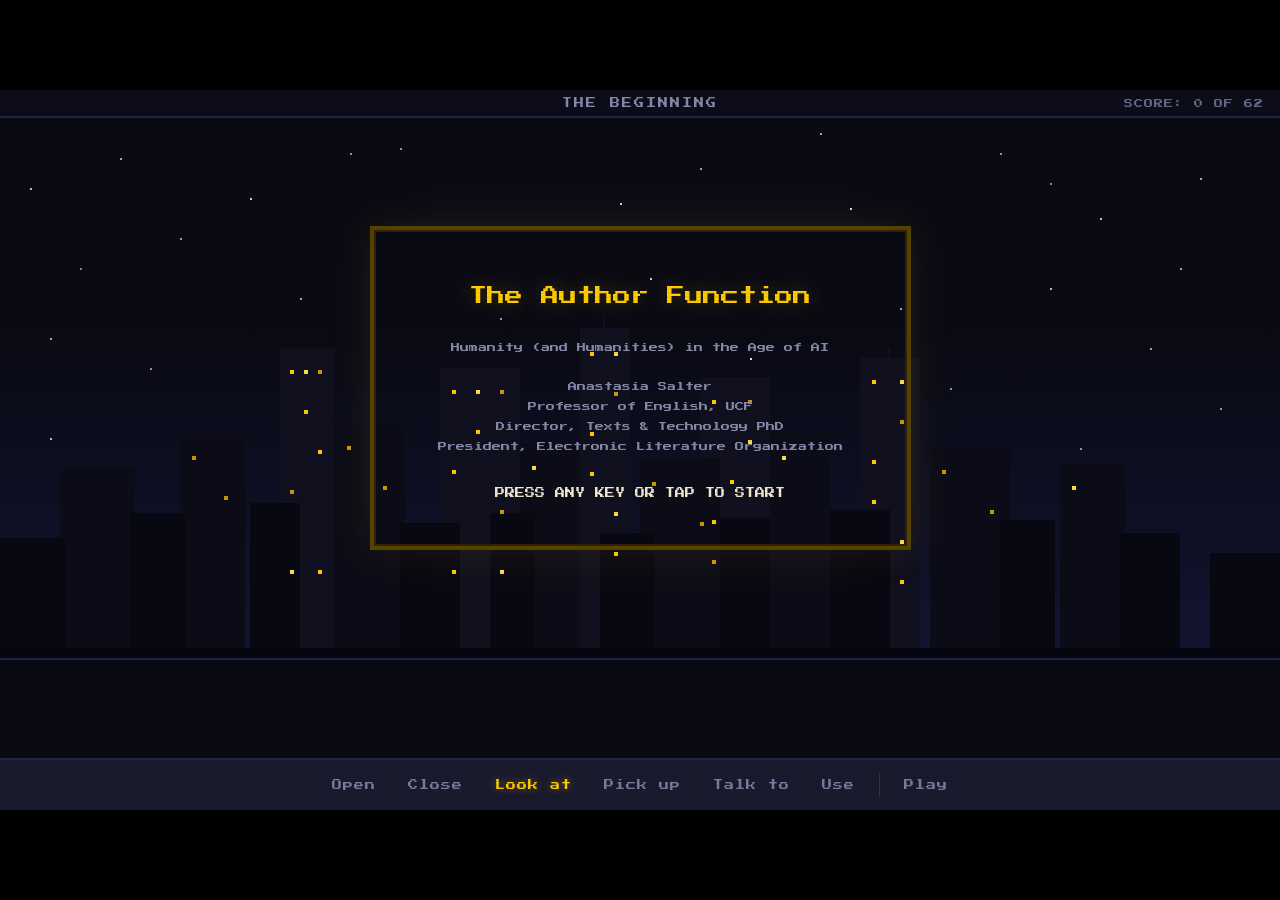
==== commit 50f530b1: "Update dialogue with talk phrasing, add NYT and itch.io scenes Reworked dialogue throughout scenes.j" ====
--- a/index.html
+++ b/index.html
@@ -33,7 +33,7 @@
   <div id="game">
 
     <!-- Room Name Bar -->
-    <div id="room-bar"><span id="room-name">The Beginning</span><span id="score">Score: 0 of 60</span></div>
+    <div id="room-bar"><span id="room-name">The Beginning</span><span id="score">Score: 0 of 62</span></div>
 
     <!-- Room Viewport -->
     <div id="viewport">
@@ -92,7 +92,7 @@
     </div>
 
     <!-- Scene Counter (debug, toggle with D) -->
-    <div id="scene-counter">Scene 0/60</div>
+    <div id="scene-counter">Scene 0/62</div>
 
   </div>
 
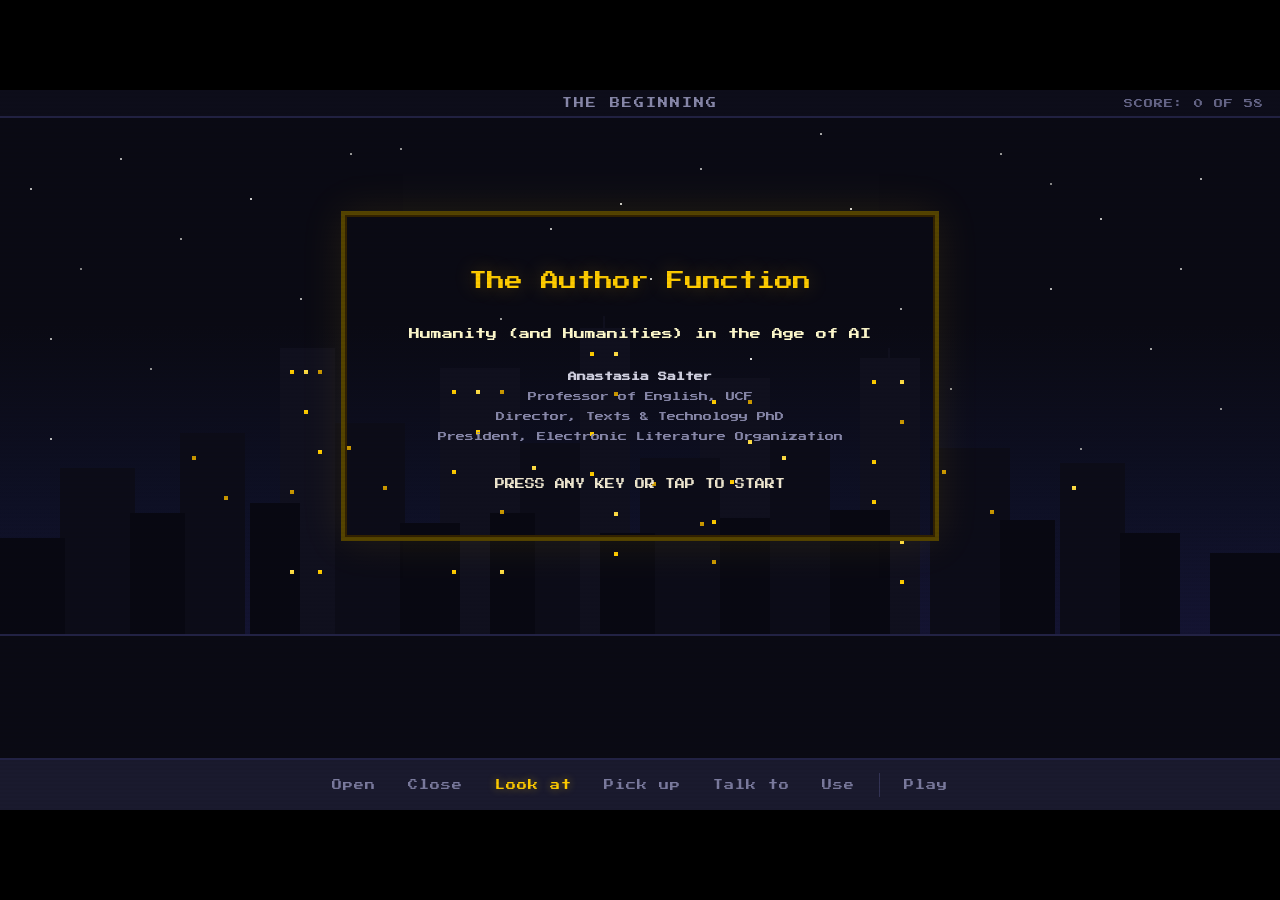
==== commit 6864aaba: "Revise talk for public audience: reorder, add, and cut slides Move Track Changes after Coover, add A" ====
--- a/index.html
+++ b/index.html
@@ -33,7 +33,7 @@
   <div id="game">
 
     <!-- Room Name Bar -->
-    <div id="room-bar"><span id="room-name">The Beginning</span><span id="score">Score: 0 of 62</span></div>
+    <div id="room-bar"><span id="room-name">The Beginning</span><span id="score">Score: 0 of 58</span></div>
 
     <!-- Room Viewport -->
     <div id="viewport">
@@ -62,8 +62,8 @@
         <div class="title-border">
           <div class="title-main">The Author Function</div>
           <div class="title-sub">
-            Humanity (and Humanities) in the Age of AI<br><br>
-            Anastasia Salter<br>
+            <span class="title-subtitle">Humanity (and Humanities) in the Age of AI</span><br><br>
+            <strong>Anastasia Salter</strong><br>
             Professor of English, UCF<br>
             Director, Texts & Technology PhD<br>
             President, Electronic Literature Organization
@@ -92,7 +92,7 @@
     </div>
 
     <!-- Scene Counter (debug, toggle with D) -->
-    <div id="scene-counter">Scene 0/62</div>
+    <div id="scene-counter">Scene 0/58</div>
 
   </div>
 
--- a/css/scumm.css
+++ b/css/scumm.css
@@ -8,7 +8,7 @@
   --game-height: 720;
   --font-main: 'Press Start 2P', monospace;
   --room-bar-h: 28px;
-  --dialogue-h: 100px;
+  --dialogue-h: 124px;
   --verb-bar-h: 52px;
   --viewport-h: calc(720px - var(--room-bar-h) - var(--dialogue-h) - var(--verb-bar-h));
   --text-color: #f0e8d0;
@@ -305,7 +305,7 @@
 }
 
 #dialogue-text {
-  max-height: 76px;
+  max-height: 100px;
   overflow: hidden;
 }
 
@@ -454,6 +454,15 @@
   color: #8888aa;
   line-height: 2.2;
   margin-bottom: 32px;
+}
+
+.title-subtitle {
+  color: #fffacd;
+  font-size: 11px;
+}
+
+.title-sub strong {
+  color: #d0d0e0;
 }
 
 .title-prompt {
